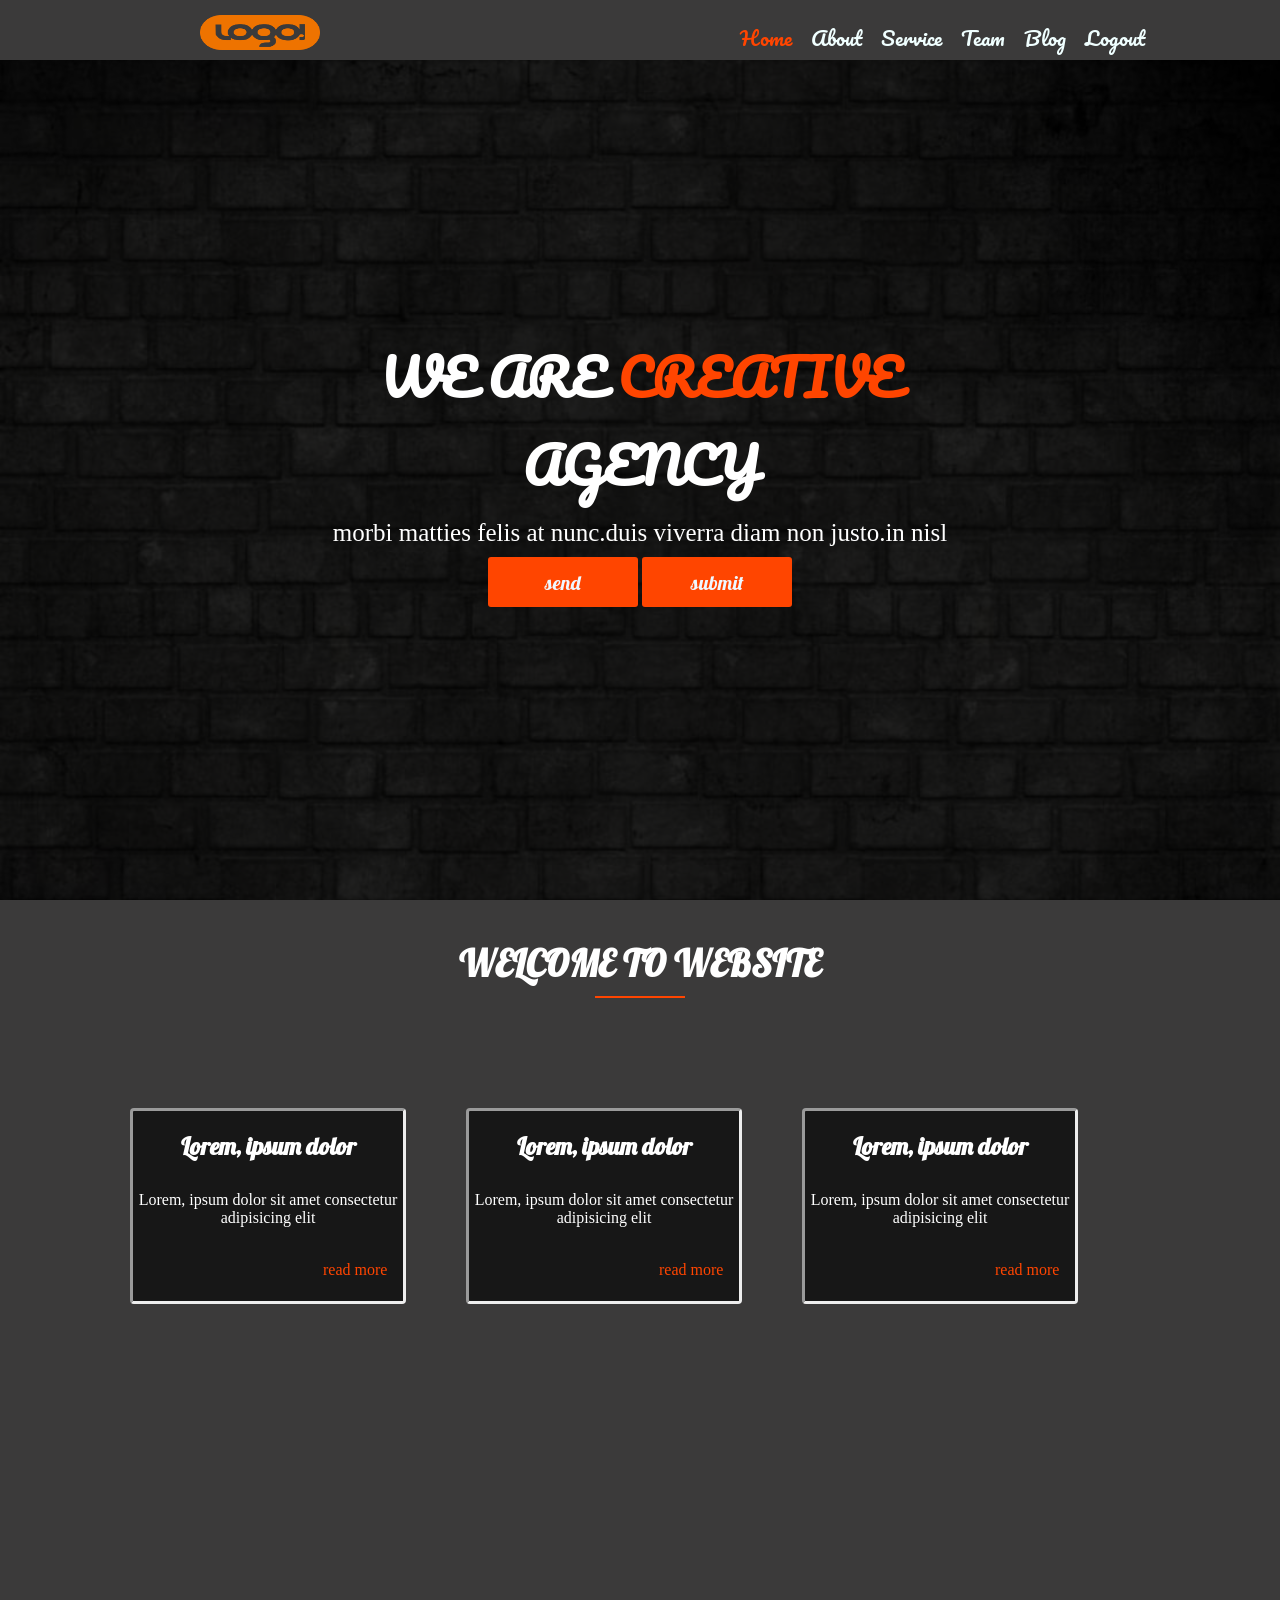
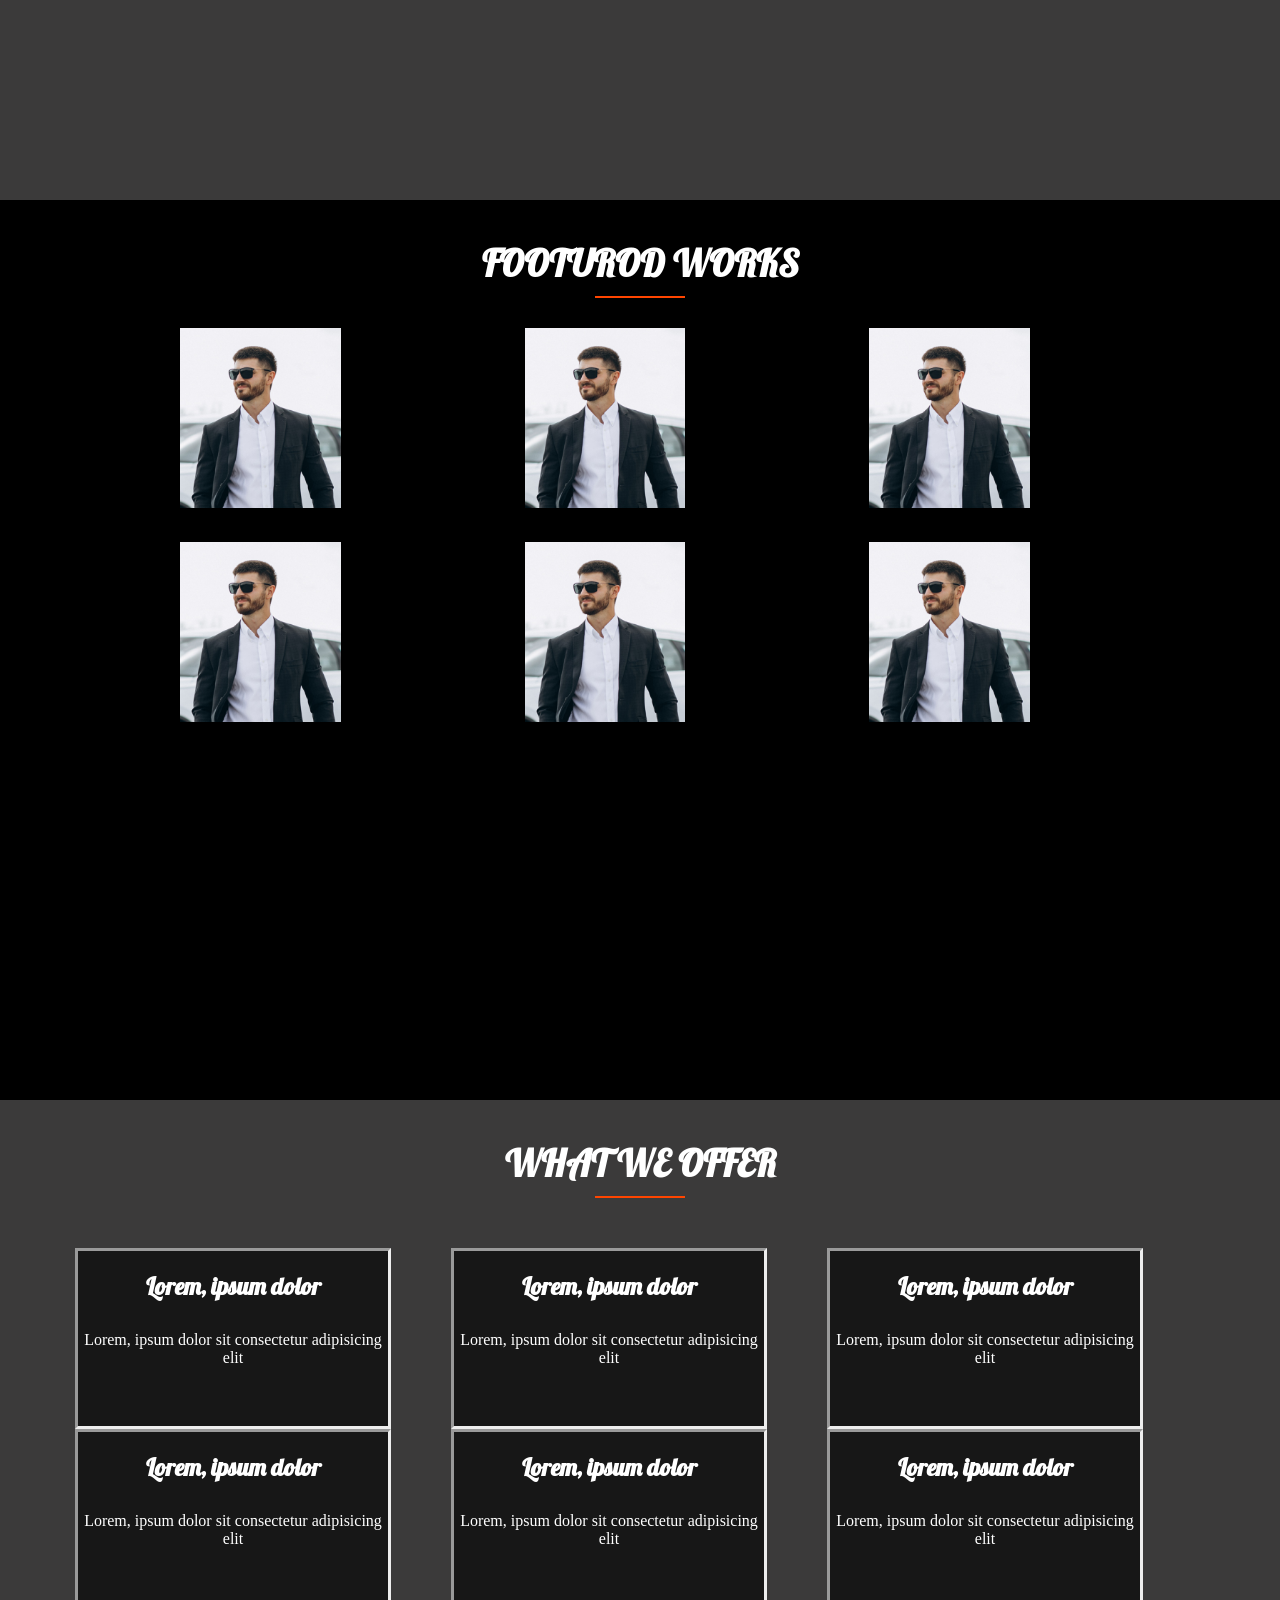
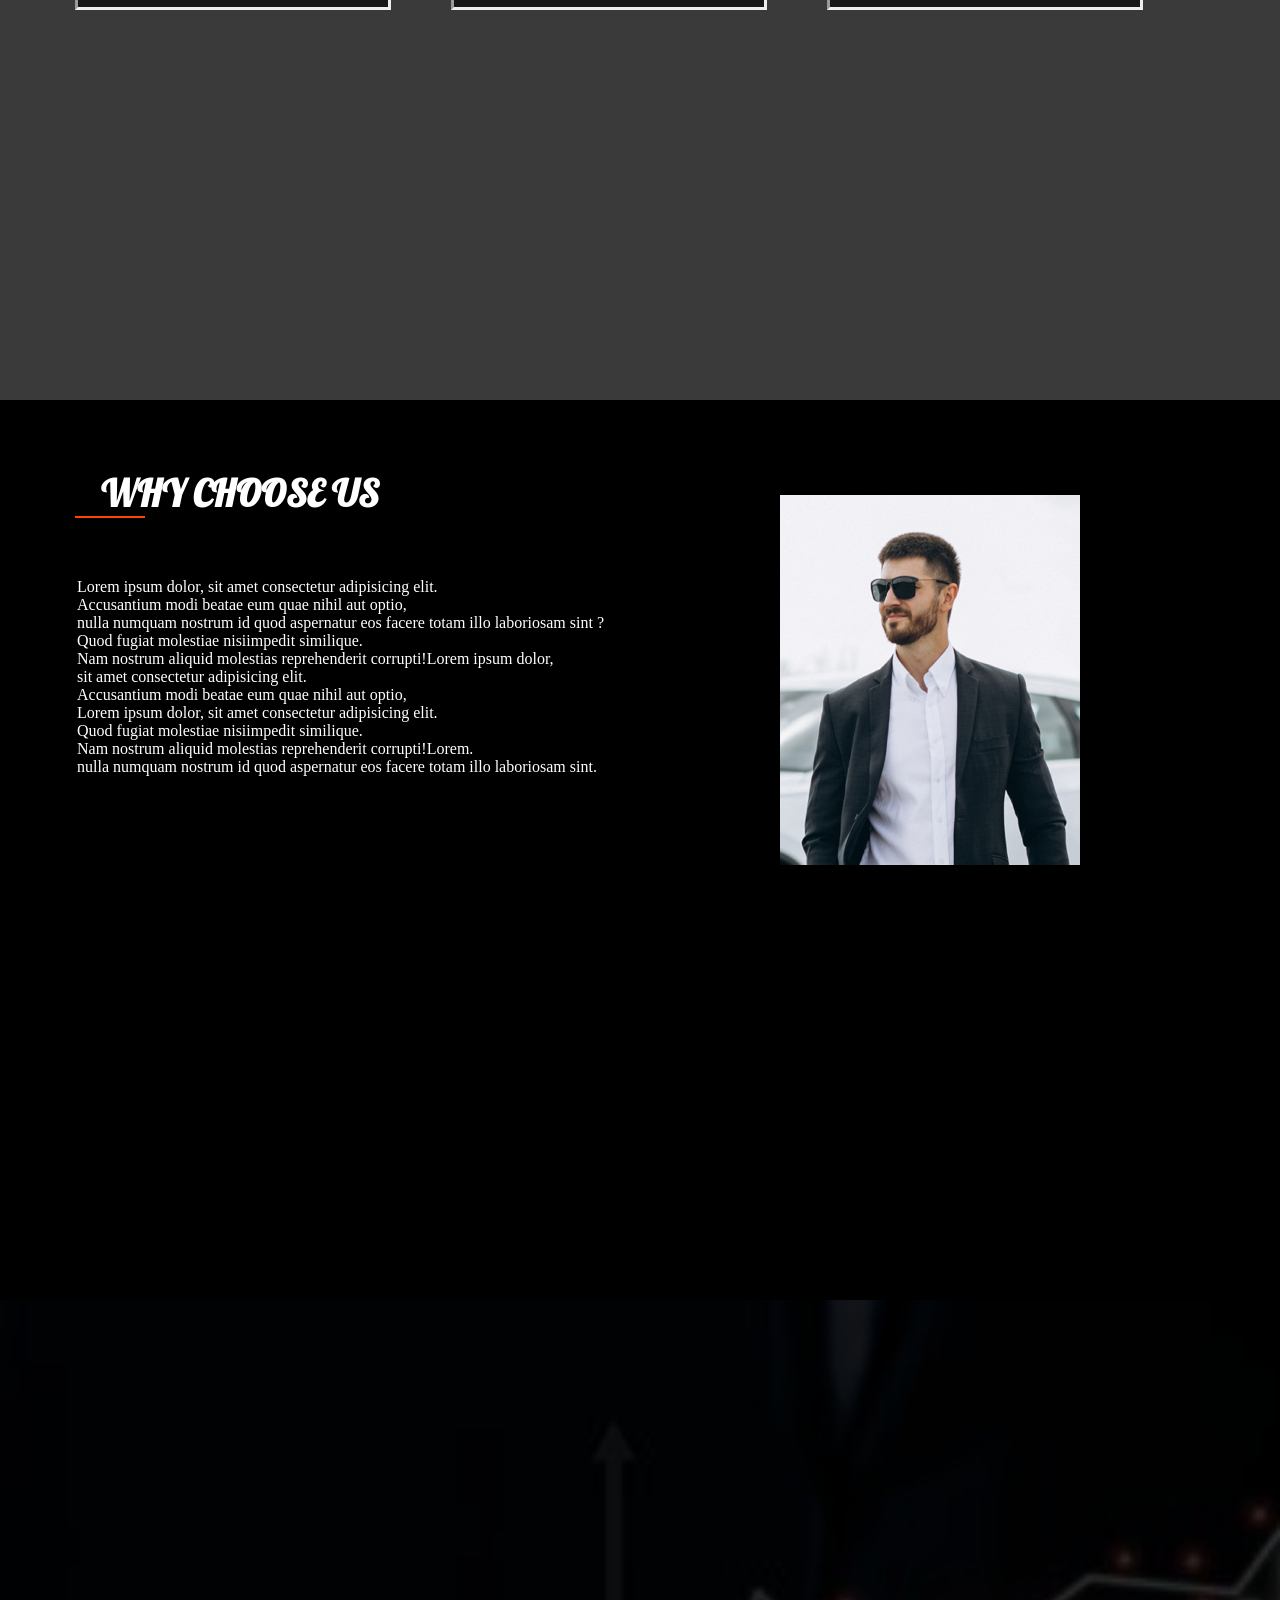
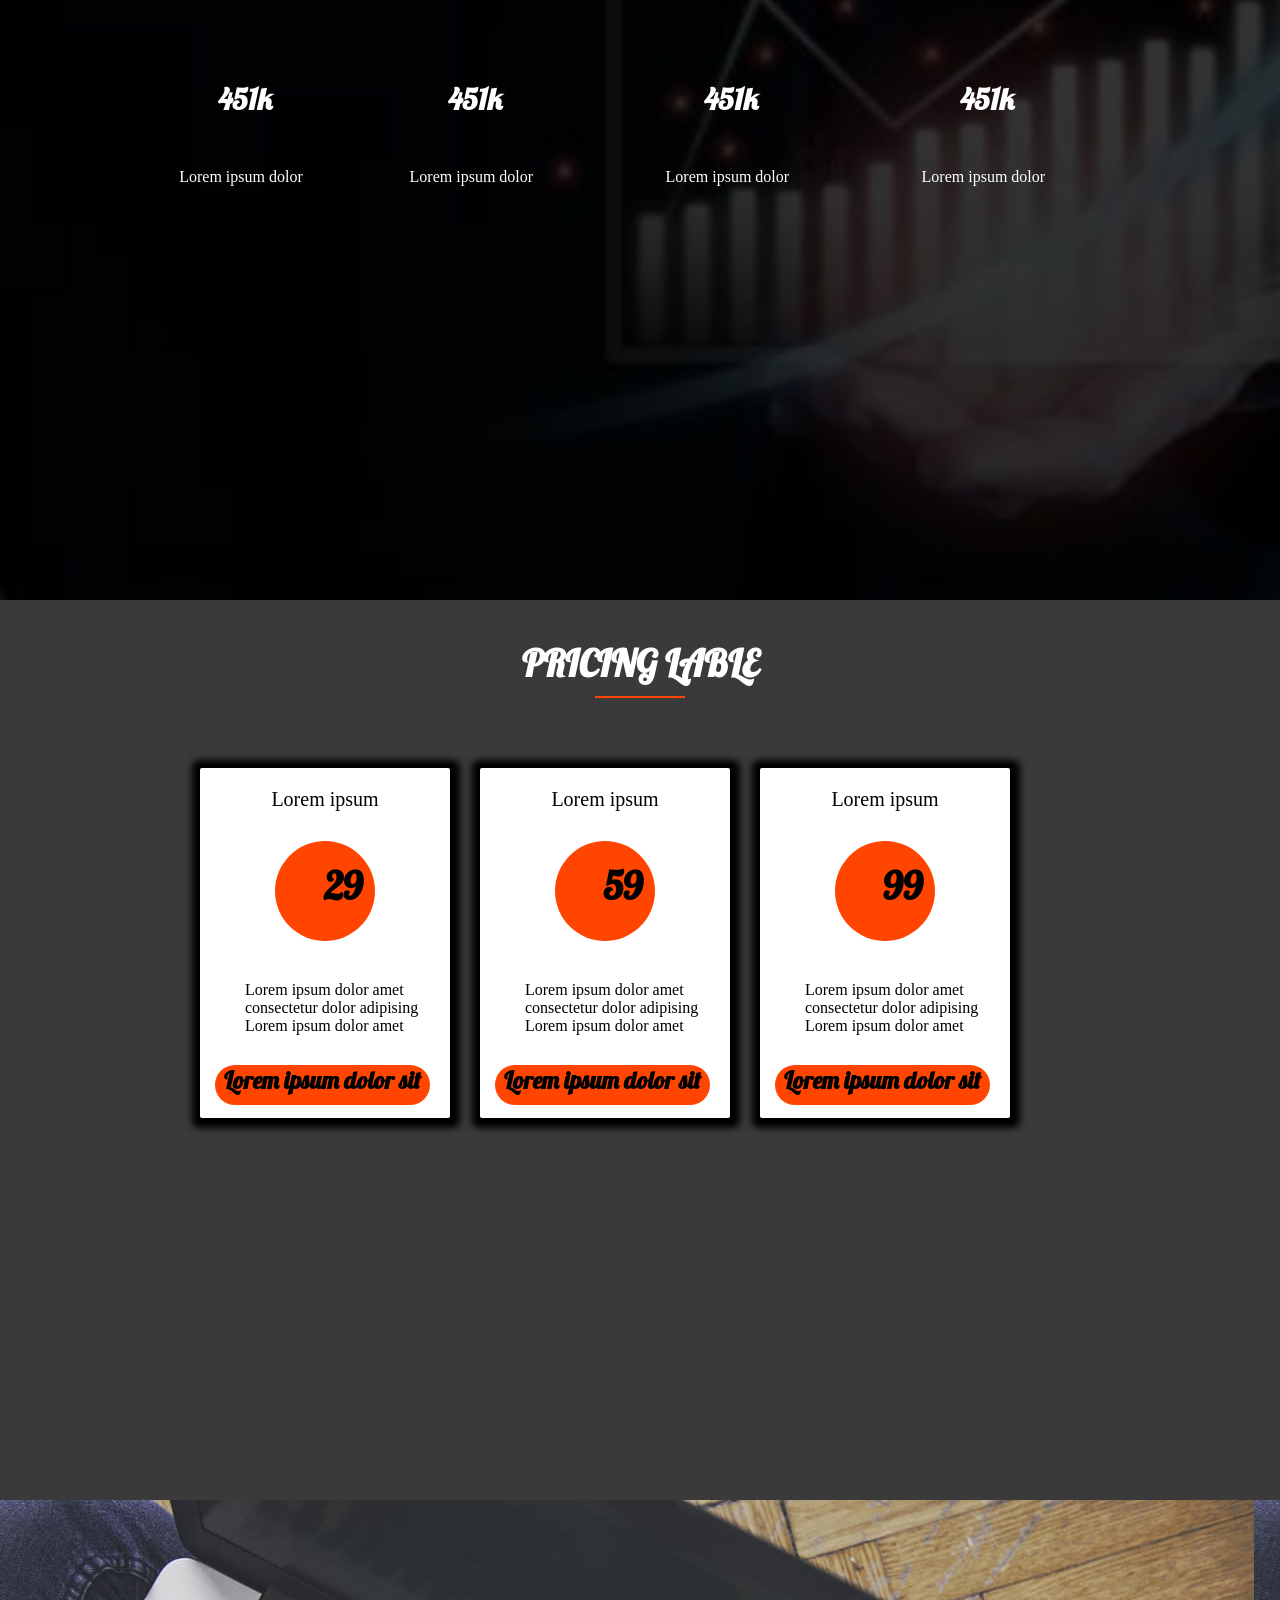
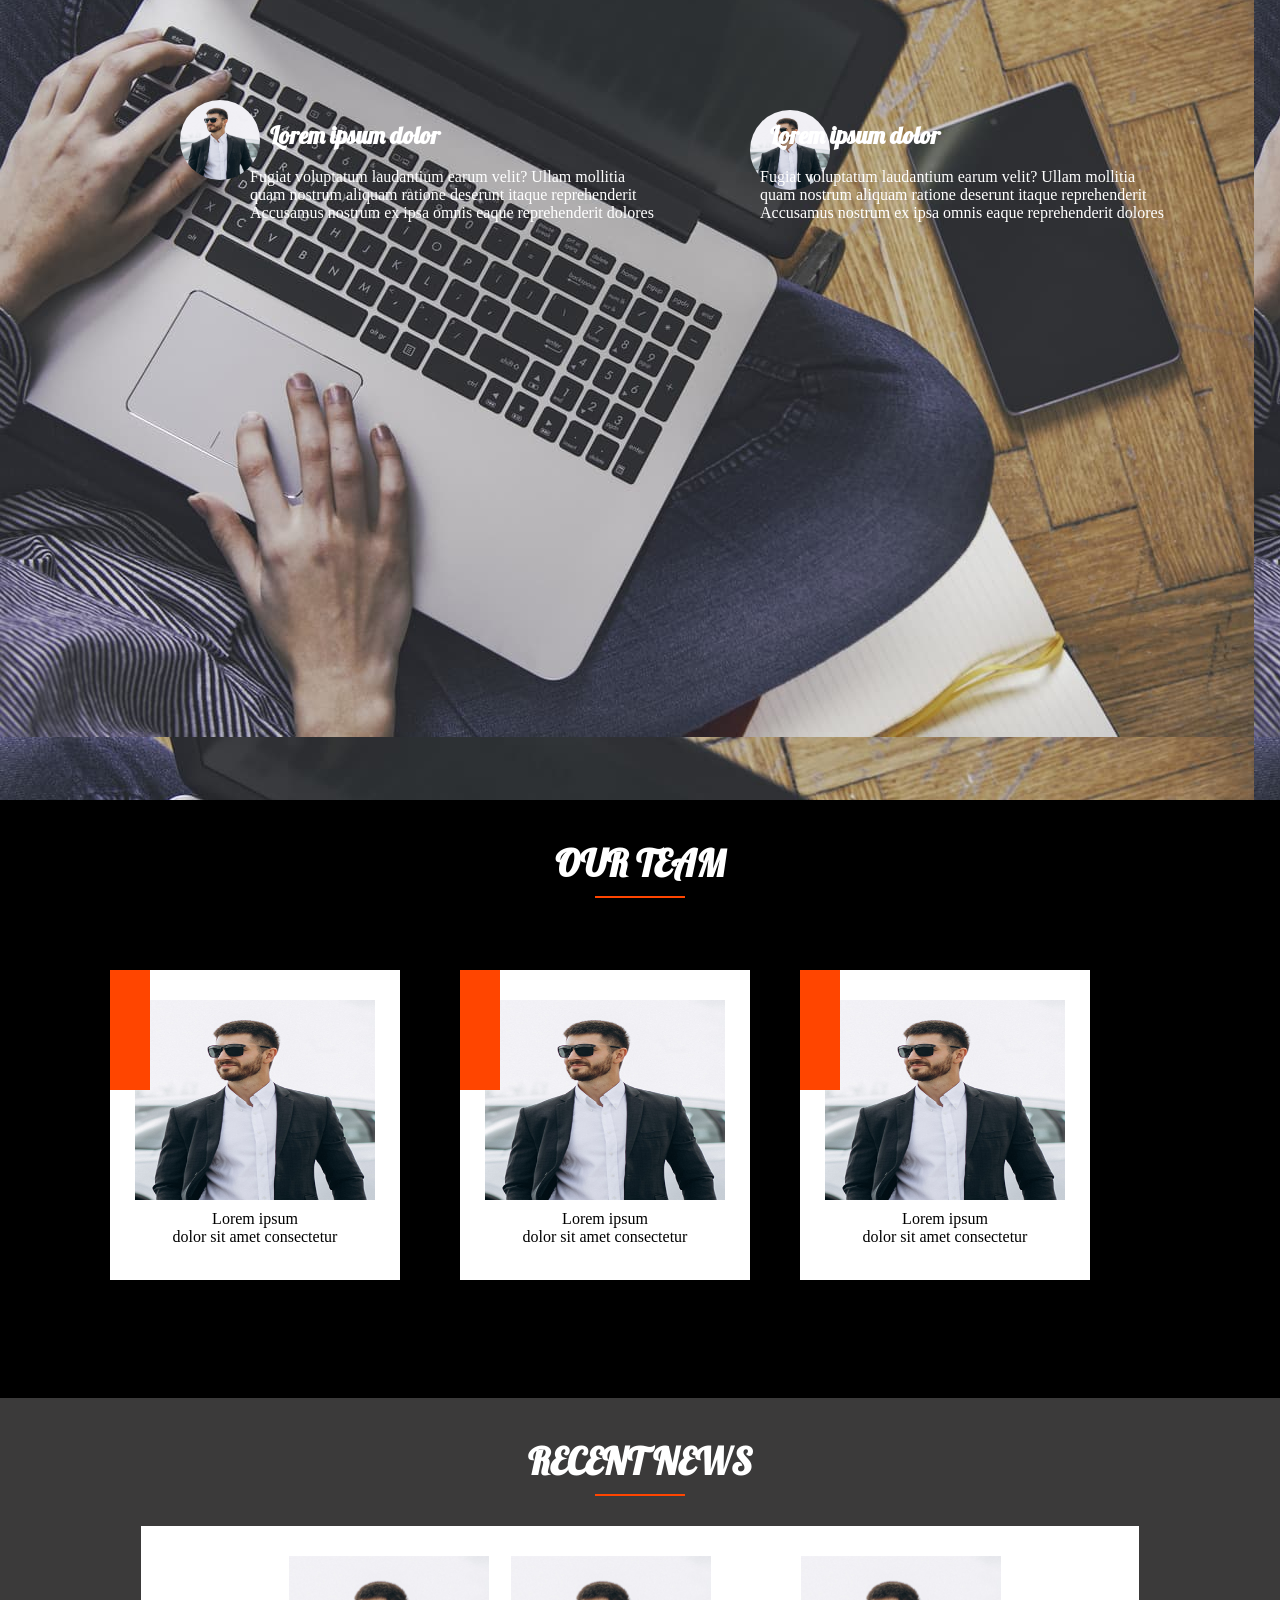
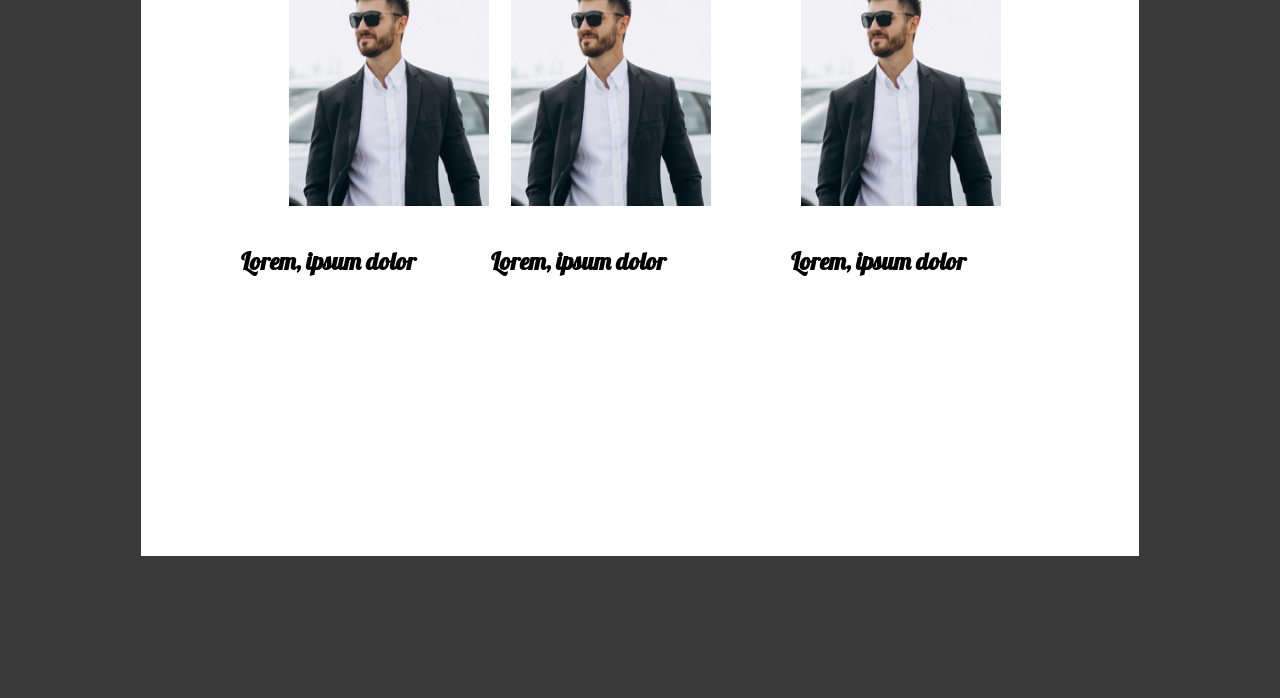
==== index.html @ dd28df86 "first commit" ====
<html>
    <head>
        <link rel="stylesheet" href="project.css">
        <link rel="stylesheet" href="c:\Users\AMYZ\Desktop\css\all.min.css">
    </head>
    <body>
       <div class="father">
            <div class="header"> 
            <img class="logo"  src="./logo.png">
            
            <ul>
                <style>
                    @import url('https://fonts.googleapis.com/css2?family=Lobster&family=Pacifico&display=swap');
                  </style>
                <li class="item"><span><a class="item1">Home</a></span></li>
                <li class="item"><a>About</a></li>
                <li class="item"><a>Service</a></li>
                <li class="item"><a>Team</a></li>
                <li class="item"><a>Blog</a></li>
                 <li class="item"><a>Logout</a></li> 
        
            </ul>
            </div>
        </div>
        <div class="background">
        <div class="overlay">
            <div class="content">
                <h1><style>
                    @import url('https://fonts.googleapis.com/css2?family=Lobster&family=Pacifico&display=swap');
                  </style> WE ARE <span class="three">CREATIVE</span> AGENCY 
                  </h2>
                <p>morbi matties felis at nunc.duis viverra diam non justo.in nisl</p>
                <button class="button "><style>
                    @import url('https://fonts.googleapis.com/css2?family=Lobster&display=swap');
                  </style>send</button>
                <button class="button">submit</button>
            </div>
        </div>
    </div>

</div>

<div class="parnt">
    <p class="i1"><i class="fa-solid fa-door-open"></i></p>
    <h1>WELCOME TO WEBSITE<style>
        @import url('https://fonts.googleapis.com/css2?family=Lobster&display=swap');
      </style></h1>
      <div class="aa"></div>
    <div class="a">
        <p class="i2"><i class="fa-solid fa-gears"></i></p>
        <h2>Lorem, ipsum dolor<style>
            @import url('https://fonts.googleapis.com/css2?family=Lobster&display=swap');
          </style></h2>
          <p class="ds">Lorem, ipsum dolor sit amet consectetur adipisicing elit</p>
          <span class="rm">read more</span>
          <div class="ol"></div>
    </div>
     <div class="b">
        <p class="i2"><i class="fa-solid fa-gears"></i></p>
        <h2>Lorem, ipsum dolor<style>
            @import url('https://fonts.googleapis.com/css2?family=Lobster&display=swap');
          </style></h2>
          <p class="ds">Lorem, ipsum dolor sit amet consectetur adipisicing elit</p>
          <span class="rm">read more</span>
          <div class="ol"></div>
     </div>   
    <div class="c">
        <p class="i2"><i class="fa-solid fa-gears"></i></p>
        <h2>Lorem, ipsum dolor<style>
            @import url('https://fonts.googleapis.com/css2?family=Lobster&display=swap');
          </style></h2>
          <p class="ds">Lorem, ipsum dolor sit amet consectetur adipisicing elit</p>
         <span class="rm">read more</span>
         <div class="ol"></div>
    </div>
</div>
<div class="imgs">
    <h1>FOOTUROD WORKS<style>
        @import url('https://fonts.googleapis.com/css2?family=Lobster&display=swap');
      </style></h1>
    <div class="aa"></div>
    <p class="i3"><i class="fa-solid fa-briefcase"></i></p>
      <img src="./2.jpg" alt="">
      <img src="./2.jpg" alt="">
      <img src="./2.jpg" alt="">
      <br>
      <img src="./2.jpg" alt="">
      <img src="./2.jpg" alt="">
      <img src="./2.jpg" alt="">
</div>

<div class="offer">
    <h1>WHAT WE OFFER<style>
        @import url('https://fonts.googleapis.com/css2?family=Lobster&display=swap');
      </style></h1>
      <div class="aa">

      </div>
      <div class="a1">
        <p class="i2"><i class="fa-solid fa-share"></i></p>
        <h2>Lorem, ipsum dolor<style>
            @import url('https://fonts.googleapis.com/css2?family=Lobster&display=swap');
          </style></h2>
          <p class="ds">Lorem, ipsum dolor sit consectetur adipisicing elit</p>

          
      </div>
      <div class="b1">
        <p class="i2"><i class="fa-solid fa-wand-magic-sparkles"></i></p>
        <h2>Lorem, ipsum dolor<style>
            @import url('https://fonts.googleapis.com/css2?family=Lobster&display=swap');
          </style></h2>
          <p class="ds">Lorem, ipsum dolor sit consectetur adipisicing elit</p>
      </div>
      <div class="c1">
        <p class="i2"><i class="fa-solid fa-bolt"></i></p>
        <h2>Lorem, ipsum dolor<style>
            @import url('https://fonts.googleapis.com/css2?family=Lobster&display=swap');
          </style></h2>
          <p class="ds">Lorem, ipsum dolor sit consectetur adipisicing elit</p>
      </div>
      
      <div class="d1">
        <p class="i2"><i class="fa-solid fa-globe"></i></p>
        <h2>Lorem, ipsum dolor<style>
            @import url('https://fonts.googleapis.com/css2?family=Lobster&display=swap');
          </style></h2>
          <p class="ds">Lorem, ipsum dolor sit consectetur adipisicing elit</p>
      </div>
      <div class="e1">
        <p class="i2"><i class="fa-solid fa-chart-simple"></i></p>
        <h2>Lorem, ipsum dolor<style>
            @import url('https://fonts.googleapis.com/css2?family=Lobster&display=swap');
          </style></h2>
          <p class="ds">Lorem, ipsum dolor sit consectetur adipisicing elit</p>
      </div>
      <div class="f1">
        <p class="i2"><i class="fa-solid fa-database"></i></p>
        <h2>Lorem, ipsum dolor<style>
            @import url('https://fonts.googleapis.com/css2?family=Lobster&display=swap');
          </style></h2>
          <p class="ds">Lorem, ipsum dolor sit consectetur adipisicing elit</p>
      </div>
</div>
                 
       <div class="why-we">
        <p class="i5"><i class="fa-solid fa-circle-question"></i></p>
    <h1 class="h-1">WHY CHOOSE US<style>
        @import url('https://fonts.googleapis.com/css2?family=Lobster&display=swap');
      </style></h1>
      <div class="bb"></div>
     <div class="div-image"> 
        <img src="./2.jpg" class="why-we-image">
        <div class="img-overlay"></div>
    </div>
      <p class="i6"><i class="fa-solid fa-ellipsis"></i></p>
      <p class="text">Lorem ipsum dolor, sit amet consectetur adipisicing elit.<br> Accusantium modi beatae eum quae nihil aut optio,<br> nulla numquam nostrum id quod aspernatur eos facere totam illo laboriosam sint ?<br> Quod fugiat molestiae nisiimpedit similique.<br> Nam nostrum aliquid molestias reprehenderit corrupti!Lorem ipsum dolor,<br> sit amet consectetur adipisicing elit.<br> Accusantium modi beatae eum quae nihil aut optio,<br>Lorem ipsum dolor, sit amet consectetur adipisicing elit.<br>Quod fugiat molestiae nisiimpedit similique.<br>Nam nostrum aliquid molestias reprehenderit corrupti!Lorem.<br>nulla numquam nostrum id quod aspernatur eos facere totam illo laboriosam sint.</p>

      </div>           
      <div class="sells">
       <div class="sells-overlay"></div>
       <p class="i7"><i class="fa-solid fa-location-dot"></i></p>
       <h2 class="location">451k<style>
        @import url('https://fonts.googleapis.com/css2?family=Lobster&display=swap');
       </style></h2>
       <span class="l">Lorem ipsum dolor</span>
      <p class="i8"><i class="fa-solid fa-star"></i></p>
      <h2 class="star">451k<style>
        @import url('https://fonts.googleapis.com/css2?family=Lobster&display=swap');
       </style></h2>
       <span class="s">Lorem ipsum dolor</span>
      <p class="i9"><i class="fa-solid fa-layer-group"></i></p>
      <h2 class="files">451k<style>
        @import url('https://fonts.googleapis.com/css2?family=Lobster&display=swap');
       </style></h2>
       <span class="f">Lorem ipsum dolor</span>
      <p class="i10"><i class="fa-solid fa-trophy"></i></p>
      <h2 class="win">451k<style>
        @import url('https://fonts.googleapis.com/css2?family=Lobster&display=swap');
       </style></h2>
       <span class="w">Lorem ipsum dolor</span>

      </div>
<div class="price">
    <h1>PRICING LABLE<style>
        @import url('https://fonts.googleapis.com/css2?family=Lobster&display=swap');
      </style></h1>
    <div class="aa"></div>
    <div class="SS">
        <p class="on">Lorem ipsum</p>
        <div class="circle">
            <h2 class="numb">29</h2>
             <p class="i11"><i class="fa-solid fa-s"></i></p>
        </div>
        <p class="oon">Lorem ipsum dolor amet<br> consectetur dolor adipising<br>Lorem ipsum dolor amet </p>
       <div class="r">
        <h2 class="ooon">Lorem ipsum dolor sit</h2>
       </div>
    </div>
    <div class="SSS">
        <p class="on">Lorem ipsum</p>
        <div class="circle">
            <h2 class="numb">59</h2>
             <p class="i11"><i class="fa-solid fa-s"></i></p>
        </div>
        <p class="oon">Lorem ipsum dolor amet<br> consectetur dolor adipising<br>Lorem ipsum dolor amet </p>
       <div class="r">
        <h2 class="ooon">Lorem ipsum dolor sit</h2>
       </div>
    </div>
    <div class="SSSS">
        <p class="on">Lorem ipsum</p>
        <div class="circle">
            <h2 class="numb">99</h2>
             <p class="i11"><i class="fa-solid fa-s"></i></p>
        </div>
        <p class="oon">Lorem ipsum dolor amet<br> consectetur dolor adipising<br>Lorem ipsum dolor amet </p>
       <div class="r">
        <h2 class="ooon">Lorem ipsum dolor sit</h2>
       </div>
    </div>


</div>
<div class="sell">
    
    <img src="./2.jpg"class="q">
    <img src="./2.jpg"class="qq">
    <h2 class="qqq">Lorem ipsum dolor </h2>
    <h2 class="qqqq">Lorem ipsum dolor </h2>
    <p class="oo"><br> Fugiat voluptatum laudantium earum velit? Ullam mollitia<br>quam nostrum aliquam ratione deserunt itaque reprehenderit  <br> Accusamus nostrum ex ipsa omnis eaque reprehenderit dolores   </p>
    <p class="ooo"><br> Fugiat voluptatum laudantium earum velit? Ullam mollitia<br>quam nostrum aliquam ratione deserunt itaque reprehenderit  <br> Accusamus nostrum ex ipsa omnis eaque reprehenderit dolores   </p>
</div>
<div class="back">
  <h1>OUR TEAM<style>
    @import url('https://fonts.googleapis.com/css2?family=Lobster&display=swap');
  </style></h1>
  <div class="aa"></div>
    <p class="i12"><i class="fa-solid fa-people-group"></i></p> 
    
    <div class="z">
     <img src="./2.jpg" class="zx">
     <p class="zxx">Lorem ipsum<br> dolor sit amet consectetur</p>
     <div class="team-overlay">
      <a class=""><i class="fa-brands fa-facebook"></i></a>
      <a href=""><i class="fa-brands fa-twitter"></i></a>
      <a href=""><i class="fa-brands fa-linkedin"></i></a>
  </div>
    </div>
    <div class="zz">
      <img src="./2.jpg" class="zx">
      <p class="zxx">Lorem ipsum<br> dolor sit amet consectetur</p>
      <div class="team-overlay">
        <a class=""><i class="fa-brands fa-facebook"></i></a>
        <a href=""><i class="fa-brands fa-twitter"></i></a>
        <a href=""><i class="fa-brands fa-linkedin"></i></a>
    </div>
    </div>
    <div class="zzz">
      <img src="./2.jpg" class="zx">
      <p class="zxx">Lorem ipsum<br> dolor sit amet consectetur</p>
      <div class="team-overlay">
        <a class=""><i class="fa-brands fa-facebook"></i></a>
        <a href=""><i class="fa-brands fa-twitter"></i></a>
        <a href=""><i class="fa-brands fa-linkedin"></i></a>
       </div>
</div>
<div class="bac">
  <h1>RECENT NEWS<style>
    @import url('https://fonts.googleapis.com/css2?family=Lobster&display=swap');
  </style></h1>
  <div class="aa"></div>
  <div class="cc">
      <img src="./2.jpg" class="ccc">
      <img src="./2.jpg" class="ccca">
      <img src="./2.jpg" class="cccaa">
      <h2 class="pp">Lorem, ipsum dolor<style>
        @import url('https://fonts.googleapis.com/css2?family=Lobster&display=swap');
      </style></h2>
       <h2 class="ppp">Lorem, ipsum dolor<style>
        @import url('https://fonts.googleapis.com/css2?family=Lobster&display=swap');
      </style></h2>
       <h2 class="pppp">Lorem, ipsum dolor<style>
        @import url('https://fonts.googleapis.com/css2?family=Lobster&display=swap');
      </style></h2>


  <p class="i13"><i class="fa-brands fa-square-twitter"></i></p> 
  <p class="i14"><i class="fa-brands fa-google-play"></i></p> 
  <p class="i15"><i class="fa-solid fa-shield"></i></p> 
  <p class="i16"><i class="fa-solid fa-phone-volume"></i></p> 
  <p class="i17"><i class="fa-brands fa-whatsapp"></i></p> 
  <p class="i18"><i class="fa-solid fa-pencil"></i></p>
</div>
  </div>

    </body>
</html>
---- project.css ----
*
{
    margin: 0;
    padding: 0;
}
body
{
    height:5500px;
    
 }
.header
{
    width: 100%;
    height: 60px;
    position: fixed;
    top: 0;
    left: 0;
    z-index: 1000; 
    background-color:rgb(59, 58, 58)
    
}

.logo
{
    float: left;
    width: 120px;
    height: 35px;
    margin-top: 15px;
    margin-left: 200px;
}

ul
{
    font-family: 'Lobster', cursive;
font-family: 'Pacifico', cursive;
    list-style: none;
    float: right;
    margin-right: 120px;
    margin-top: 20px;

}

.father .item
{
    display: inline-block;
    margin-right: 15;
    color:azure;
    font-size: 20px;
    
}

.father .item1
{
    color: orangered;
}


.background
{
    width: 100%;
    height: 100vh;
    background-image: url(./1.jpg);
    background-repeat: no-repeat;
    background-size: cover;
    position: relative;
}
.overlay 
{
    width: 100%;
    height: 100%;
    position: absolute;
    top: 0;
    left: 0;
    background-color: rgba(0, 0, 0, 0.7);
}

    
.content 
{
    position: absolute;
    width: 50%;
    top: 50%;
    left: 50%;
    transform: translate(-50%,-50%);
    text-align: center;
}
.content h1
{
    font-family: 'Lobster', cursive;
font-family: 'Pacifico', cursive;
    color: white;
    font-size: 50px;
    margin-bottom: 10px;
}
.content .three
{
    color:orangered;
}
.content p
{
    color: white;
    font-size: 25px;
    margin-bottom: 10px;
}
.button
{
font-family: 'Lobster', cursive;
width: 150px;
height: 50px;
background-color: orangered;
color: aliceblue;
border: none;
border-radius: 3px;
font-size: 20px;
}



.parnt
{
    width: 100%;
    height: 100vh;
    background-color: rgb(59, 58, 58);
    position: relative;
}
.i1
{
    color: orangered;
    font-size: 30pX;
    position: absolute;
    top: 50px;
    left: 380px;

}
h1
{
    font-family: 'Lobster', cursive;
    color: white;
    text-align: center;
    font-size: 37px;
    padding-top: 40px;
   
}
.aa
{
    width: 90px;
    height: 2px;
    background-color: orangered;
    margin: auto;
    margin-top: 10px;
}

.i2
{
    color: orangered;
    font-size: 25px;
    position: absolute;
    top: 25px;
    left:15px;
}
h2
{
color: white;
text-align: center;
margin-top: 20px;
font-family: 'Lobster', cursive;
}
.a
{
    width: 270px;
    height: 190px;
    background-color: rgb(23, 23, 23);
    float: left;
    margin-top: 110px;
    border-radius: 4px;
    margin-left: 130px;
   border-style: inset;
    position: relative;
}
.ol
{
    position: absolute;
  top: 0;
   left: 0;
    width: 100%;
    height: 100%;
    background-color: rgba(0, 0, 0, 0.7);
    opacity: 0;
    visibility: hidden;
    transition: 3s;

}


.a::after
{
    position: absolute;
    content: "";
   bottom: 0;
    left: 0;
    background-color: orangered;
    opacity: 0;
    width: 100%;
    height: 0;
    transition: 3s;
}

.a:hover::after 
{
    height: 100%;
    opacity: 0.7;
}


/* before */


.a::before
{
    position: absolute;
    content: "";
   top: 0;
   right: 0;
    background-color: white;
    opacity: 0;
    width: 100%;
    height: 0;
    transition: 3s;
}

.a:hover::before 
{
    height: 100%;
    opacity: 0.7;
}
.b::after
{
    position: absolute;
    content: "";
   bottom: 0;
    left: 0;
    background-color: orangered;
    opacity: 0;
    width: 100%;
    height: 0;
    transition: 3s;
}

.b:hover::after 
{
    height: 100%;
    opacity: 0.7;
}


/* before */


.b::before
{
    position: absolute;
    content: "";
   top: 0;
   right: 0;
    background-color: white;
    opacity: 0;
    width: 100%;
    height: 0;
    transition: 3s;
}

.b:hover::before 
{
    height: 100%;
    opacity: 0.7;
}
.c::after
{
    position: absolute;
    content: "";
   bottom: 0;
    left: 0;
    background-color: orangered;
    opacity: 0;
    width: 100%;
    height: 0;
    transition: 3s;
}

.c:hover::after 
{
    height: 100%;
    opacity: 0.7;
}


/* before */


.c::before
{
    position: absolute;
    content: "";
   top: 0;
   right: 0;
    background-color: white;
    opacity: 0;
    width: 100%;
    height: 0;
    transition: 3s;
}

.c:hover::before 
{
    height: 100%;
    opacity: 0.7;
}
.b
{
    width: 270px;
    height: 190px;
    background-color: rgb(23, 23, 23);
    float: left;
    margin: 110px 60px;
    border-radius: 4px;
    position: relative;
    border-style: inset;
}
.c
{
    width: 270px;
    height: 190px;
    background-color: rgb(23, 23, 23);
    float: left;
    margin-top: 110px;
    border-radius: 4px;
    position: relative;
    border-style: inset;
}
.imgs
{
    width: 100%;
    height: 100vh;
    background-color: black;
    position: relative;

}
.h
{
    padding-top: 80px;
}
img
{
    height: 180px;
   margin-top: 30px;
   margin-left: 180px;
}
.i3
{
    color: orangered;
    font-size: 30pX;
    position: absolute;
    top:50px;
    left: 400px;
}
.ds
{
    color: white;
    text-align: center;
    padding-top: 30px;
}
.rm
{
    color: orangered;
   position: absolute; 
   left: 190px; 
    top: 150px;

} 
.offer
{
    width: 100%;
    height: 100vh;
    background-color: rgb(59, 58, 58);
    
   
}

.i4
{
    color: orangered;
    font-size: 25px;
    position: absolute;
    top: 25px;
    left: 10px;
}
.a1
{
    width: 310px;
    height: 175px;
    background-color:rgb(23, 23, 23);
    float: left;
    margin-top: 50px;
    margin-left:75px ;
    border-style: inset;
    position: relative;
   
   
}


.b1
{

    width: 310px;
    height: 175px;
    background-color: rgb(23, 23, 23);
    float: left;
   margin: 50px 60px 0px 60px;
   border-style: inset;
    position: relative;
}
.c1
{
    width: 310px;
    height: 175px;
    background-color: rgb(23, 23, 23);
    float: left;
    margin-top: 50px;
    border-style: inset;
    position: relative;
}
.d1
{
    width: 310px;
    height: 175px;
    background-color: rgb(23, 23, 23);
    float: left;
    margin-left: 75px;
    border-style: inset;
    position: relative;
    
}
.e1
{
    width: 310px;
    height: 175px;
    background-color: rgb(23, 23, 23);
    float: left;
   margin: 0px 60px;
   border-style: inset;
    position: relative;
}
.f1
{
    width: 310px;
    height: 175px;
    background-color: rgb(23, 23, 23);
    float: left;
    border-style: inset;
    position: relative;
    
}
.why-we
{
    width: 100%;
    height: 100vh;
    background-color: black;
    position: relative;
}
.h-1
{
    padding-right: 800px;
    padding-top: 70px;
}
.i5
{
    color: orangered;
    font-size: 30px;
    position: absolute; 
    top: 80px;
    left: 360px;

}
.bb
{
    width:70px;
    height: 2px;
    background-color: orangered;
    margin-left: 75px;
}

.why-we-image
{
    width: 300px;
    height: 370;
    position: absolute;
    left: 600px;
    top:65px;
}
.img-overlay
{
    position: absolute;
    bottom: 0;
    left: 0;
    width: 100%;
    height:100%;
    background-color: rgba(0, 0, 0, 0.7);
    opacity: 0;
    visibility: hidden;
    transition: 3s;
}
.div-image:hover .team-overlay
{
    opacity: 0.7;
    visibility: visible;
}


.div-image::after
{
    position: absolute;
    content: "";
    top: 0;
   left: 0;
    background-color: white;
    opacity: 0;
    width: 100%;
    height: 0;
    transition: 3s;
}

.div-image:hover::after 
{
    height: 100%;
    opacity: 0.7;
}


.div-image::before
{
    position: absolute;
    content: "";
    bottom: 0;
    left: 0;
    background-color: rgb(71, 71, 71);
    opacity: 0;
    width: 100%;
    height: 0;
    transition: 3s;
}

.div-image:hover::before 
{
    height: 100%;
    opacity: 0.7;
}
.i6
{
    color: orangered;
    font-size: 35px;
    position: absolute;  
    top: 470px;
    left: 920px;
}
.text
{
    color: white;
    padding-left: 77px;
    padding-top: 60px;
}
.sells
{
    width: 100%;
    height: 100vh;
    background-color: black;
    position: relative;
    background-image: url(./OIP.jpg);
    background-repeat:no-repeat;
    background-size: cover;
    
}
.sells-overlay
{
    width: 100%;
    height: 100%;
    position: absolute;
    top: 0;
    left: 0;
    background-color: rgba(0, 0, 0, 0.8);
}
.i7
{
    color: orangered;
    font-size: 50px;
    position: absolute;  
    top: 31%;
    left: 18%;
}
.i8
{
    color: orangered;
    font-size: 50px;
    position: absolute;  
    top: 31%;
    left: 35%;
}
.i9
{
    color: orangered;
    font-size: 50px;
    position: absolute;  
    top: 32%;
    left: 55%;
}
.i10
{
    color: orangered;
    font-size: 50px;
    position: absolute;  
    top: 32%;
    left: 75%;
}
.location
{
    color: white;
    font-family: 'Lobster', cursive;
    font-size: 30px;
    position: absolute;
    top: 40%;
    left: 17%;
}
.star
{
    color: white;
    font-family: 'Lobster', cursive;
    font-size: 30px;
    position: absolute;
    top: 40%;
    left: 35%;
}
.files
{
    color: white;
    font-family: 'Lobster', cursive;
    font-size: 30px;
    position: absolute;
    top: 40%;
    left: 55%;
}
.win
{
    
    font-family: 'Lobster', cursive;
    color: white;
    position: absolute;
    top: 40%;
    left: 75%;
    font-size: 30px;
}
.l
{
    color: white;
    position: absolute;
    top: 52%;
    left: 14%;

}
.s
{
    color: white;
    position: absolute;
    top: 52%;
    left: 32%;
}
.f
{
    color: white;
    position: absolute;
    top: 52%;
    left: 52%;
}
.w
{
    color: white;
    position: absolute;
    top: 52%;
    left: 72%;
}
.price
{
    width: 100%;
    height: 100vh;
    background-color: rgb(59, 58, 58);
    
}
.SS
{
    width: 250px;
    height: 350;
    background-color: white;
    position: relative;
    float: left;
    margin-left: 200px;
    margin-top: 70px;
    box-shadow: 1px 1px 7px 9px;
    border-radius: 2px;
}
.SSS
{
    width: 250px;
    height: 350;
    background-color: white;
    position: relative;
    float: left;
    margin:70px 30px ;
    box-shadow: 1px 1px 7px 9px;
    border-radius: 2px;
}
.SSSS
{
    width: 250px;
    height: 350;
    background-color: white;
    position: relative;
    float: left;
    margin-top: 70px;
    box-shadow: 1px 1px 7px 9px;
    border-radius: 2px;
    
}
.on
{
    font-size: 20px;
    text-align: center;
    padding-top: 20px;
    color: black;
}
.circle
{
    width: 100px;
    height: 100px;
    background-color: orangered;
    border-radius: 50%;
    margin: auto;
    margin-top: 30px;
   
}
.numb
{
    color: black;
    font-size: 39px;
    padding-left: 35px;
    padding-top: 20px;
}
.i11
{
    color: black;
    position: absolute;
    font-size: 29px;
    left:106px;
   top:127px;
   
    
}
.oon
{
    color: black;
    padding-left: 45px;
    padding-top: 40px;
}
.r
{
    width: 215px;
    height: 40px;
    background-color: orangered;
    border-radius: 20px;
    margin-top: 30px;
    margin-left: 15px;
}
.ooon
{
    color: black;
}
.sell
{
    width: 100%;
    height: 100vh;
    background-color: black;
    position: relative;
    background-image: url(./iStock-638936270-min.jpg);
   
    
}


.q
{
    width: 80px;
    height: 80px;
    border-radius: 50%;
    position: absolute;
    top: 170px;
    
  
   
}
 .qq
 {
    width: 80px;
    height: 80px;
    border-radius: 50%;
    position: absolute;
    top: 180px;
    right: 450px;
}
.qqq
{
    color: white;
    position: absolute;
    top: 200px;
    left: 270px;
}
.qqqq
{
    color: white;
    position: absolute;
    top: 200px;
    left: 770px;
}   
.oo
{
    color: white;
    position: absolute;
    top: 250px;
    left: 250px;
}
.ooo
{
    color: white;
    position: absolute;
    top: 250px;
    left: 760px;
}

.back
{
    width: 100%;
    height: 100vh;
    background-color: black;
    position: relative;
}


.i12
{
    color: orangered;
    font-size: 35px;
    position: absolute;  
    top: 50px;
    left: 450px;
}
.z
{
    width: 290px;
    height:310;
    background-color: white;
   position: absolute;
  left:110px;
   top: 170px;
}
.zz
{
    width: 290px;
    height: 310;
    background-color: white;
    position: absolute;
     top: 170px;
     left: 460px;
}
.zzz
{
    width: 290px;
    height: 310;
    background-color: white;
    top: 170px;
    position: absolute;
    left: 800px;
}
.zx
{
    width: 240px;
    height: 200px;
    margin-left: 25px;
}
.zxx
{
    color: black;
    text-align: center;
    padding-top: 10px;
}
.team-overlay
{
    width: 10px;
    height: 50px;
    background-color: orangered;
    position: absolute; 
    top: 0;
   
}


.z-item:hover .team-overlay
{
    opacity: 0.7;
    visibility: visible;
}

.team-overlay i 
{
    display: block;
    font-size: 18px;
}

.team-overlay a 
{
    display: block;
    width: 40px;
    height: 40px;
    background-color: orangered;
    text-decoration: none;
    margin-left: auto;
}

.team-overlay a i 
{
    line-height: 40px;
}

/* after */

.z::after
{
    position: absolute;
    content: "";
    top: 0;
    left: 0;
    background-color: orangered;
    opacity: 0;
    width: 100%;
    height: 0;
    transition: 3s;
}

.z:hover::after 
{
    height: 100%;
    opacity: 0.7;
}


/* before */


.z::before
{
    position: absolute;
    content: "";
    bottom: 0;
    left: 0;
    background-color: rgb(71, 71, 71);
    opacity: 0;
    width: 100%;
    height: 0;
    transition: 3s;
}

.z:hover::before 
{
    height: 100%;
    opacity: 0.7;
}
.z-item:hover .team-overlay
{
    opacity: 0.7;
    visibility: visible;
}



/* after */

.zzz::after
{
    position: absolute;
    content: "";
    top: 0;
    left: 0;
    background-color: orangered;
    opacity: 0;
    width: 100%;
    height: 0;
    transition: 3s;
}

.zzz:hover::after 
{
    height: 100%;
    opacity: 0.7;
}


/* before */


.zzz::before
{
    position: absolute;
    content: "";
    bottom: 0;
    left: 0;
    background-color: rgb(71, 71, 71);
    opacity: 0;
    width: 100%;
    height: 0;
    transition: 3s;
}

.zzz:hover::before 
{
    height: 100%;
    opacity: 0.7;
}
.zzz::after
{
    position: absolute;
    content: "";
    top: 0;
    left: 0;
    background-color: orangered;
    opacity: 0;
    width: 100%;
    height: 0;
    transition: 3s;
}

.zzz:hover::after 
{
    height: 100%;
    opacity: 0.7;
}


/* before */


.zzz::before
{
    position: absolute;
    content: "";
    bottom: 0;
    left: 0;
    background-color: rgb(71, 71, 71);
    opacity: 0;
    width: 100%;
    height: 0;
    transition: 3s;
}

.zzz:hover::before 
{
    height: 100%;
    opacity: 0.7;
}
.bac
{
    width: 100%;
    height: 100vh;
    background-color:  rgb(59, 58, 58);
    margin-top:500PX;
}
.cc
{
    width: 78%;
    height: 70%;
    background-color: white;
    margin: auto;
    margin-top: 30px;
    position: relative;
}
.ccc
{
       width: 200px;
        height: 250px;
       right: 650px;
       position: absolute;
}
.ccca
{
    
    width: 200px;
    height: 250px;
   top: 0%;
   left: 190px;
   position: absolute;
}
.cccaa
{
    
    width: 200px;
    height: 250px;
    top:0%;
  left:480px;
   position: absolute;
}
.pp
{
    font-family: 'Lobster', cursive;
    color: black;
    position: absolute;
    padding-top: 300px;
    padding-left: 100px;
}
.ppp
{
    font-family: 'Lobster', cursive;
    color: black;
   position: absolute;
    padding-top: 300px;
    padding-left: 650px;
}
.pppp
{
    font-family: 'Lobster', cursive;
    color: black;
   position: absolute;
    padding-top: 300px;
    padding-left: 350px;
}
.tt
{
    width: 100%;
    height: 100vh;
    background-color: black;
    position: relative;
}
.i13
{
color: rgb(71, 171, 237);
position: absolute;
font-size: 30px;
padding-left: 1050px;
padding-top: 441px;
}
.i14
{
color: rgb(133, 174, 183);
position: absolute;
font-size: 30px;
padding-left: 1000px;
padding-top: 440px;
}
.i15
{
color: rgb(63, 80, 232);
position: absolute;
font-size: 30px;
padding-left: 950px;
padding-top: 440px;
}
.i16
{
color: rgb(27, 25, 24);
position: absolute;
font-size: 30px;
padding-left: 900px;
padding-top: 440px;
}
.i17
{
color: rgb(52, 169, 64);
position: absolute;
font-size: 30px;
padding-left: 850px;
padding-top: 440px;
}
.i18
{
color: rgb(25, 24, 23);
position: absolute;
font-size: 30px;
padding-left:800px;
padding-top: 440px;
}
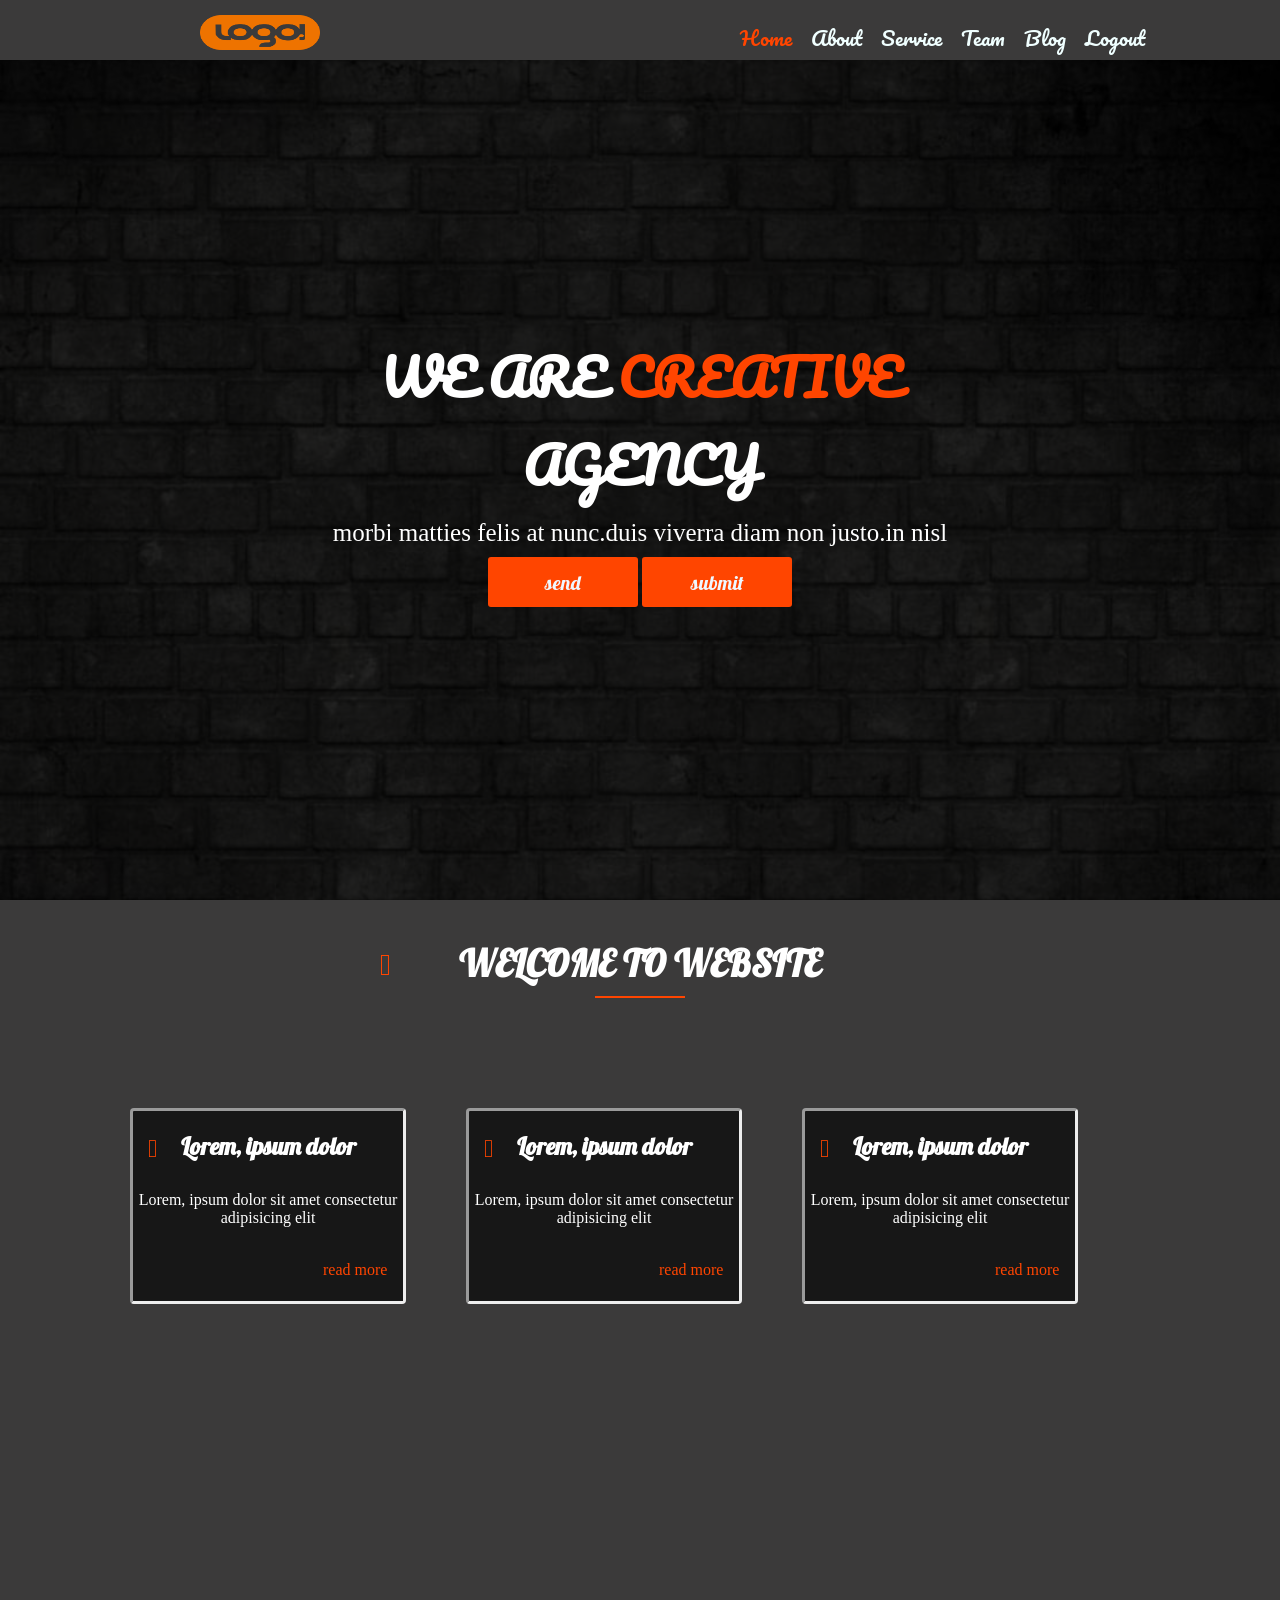
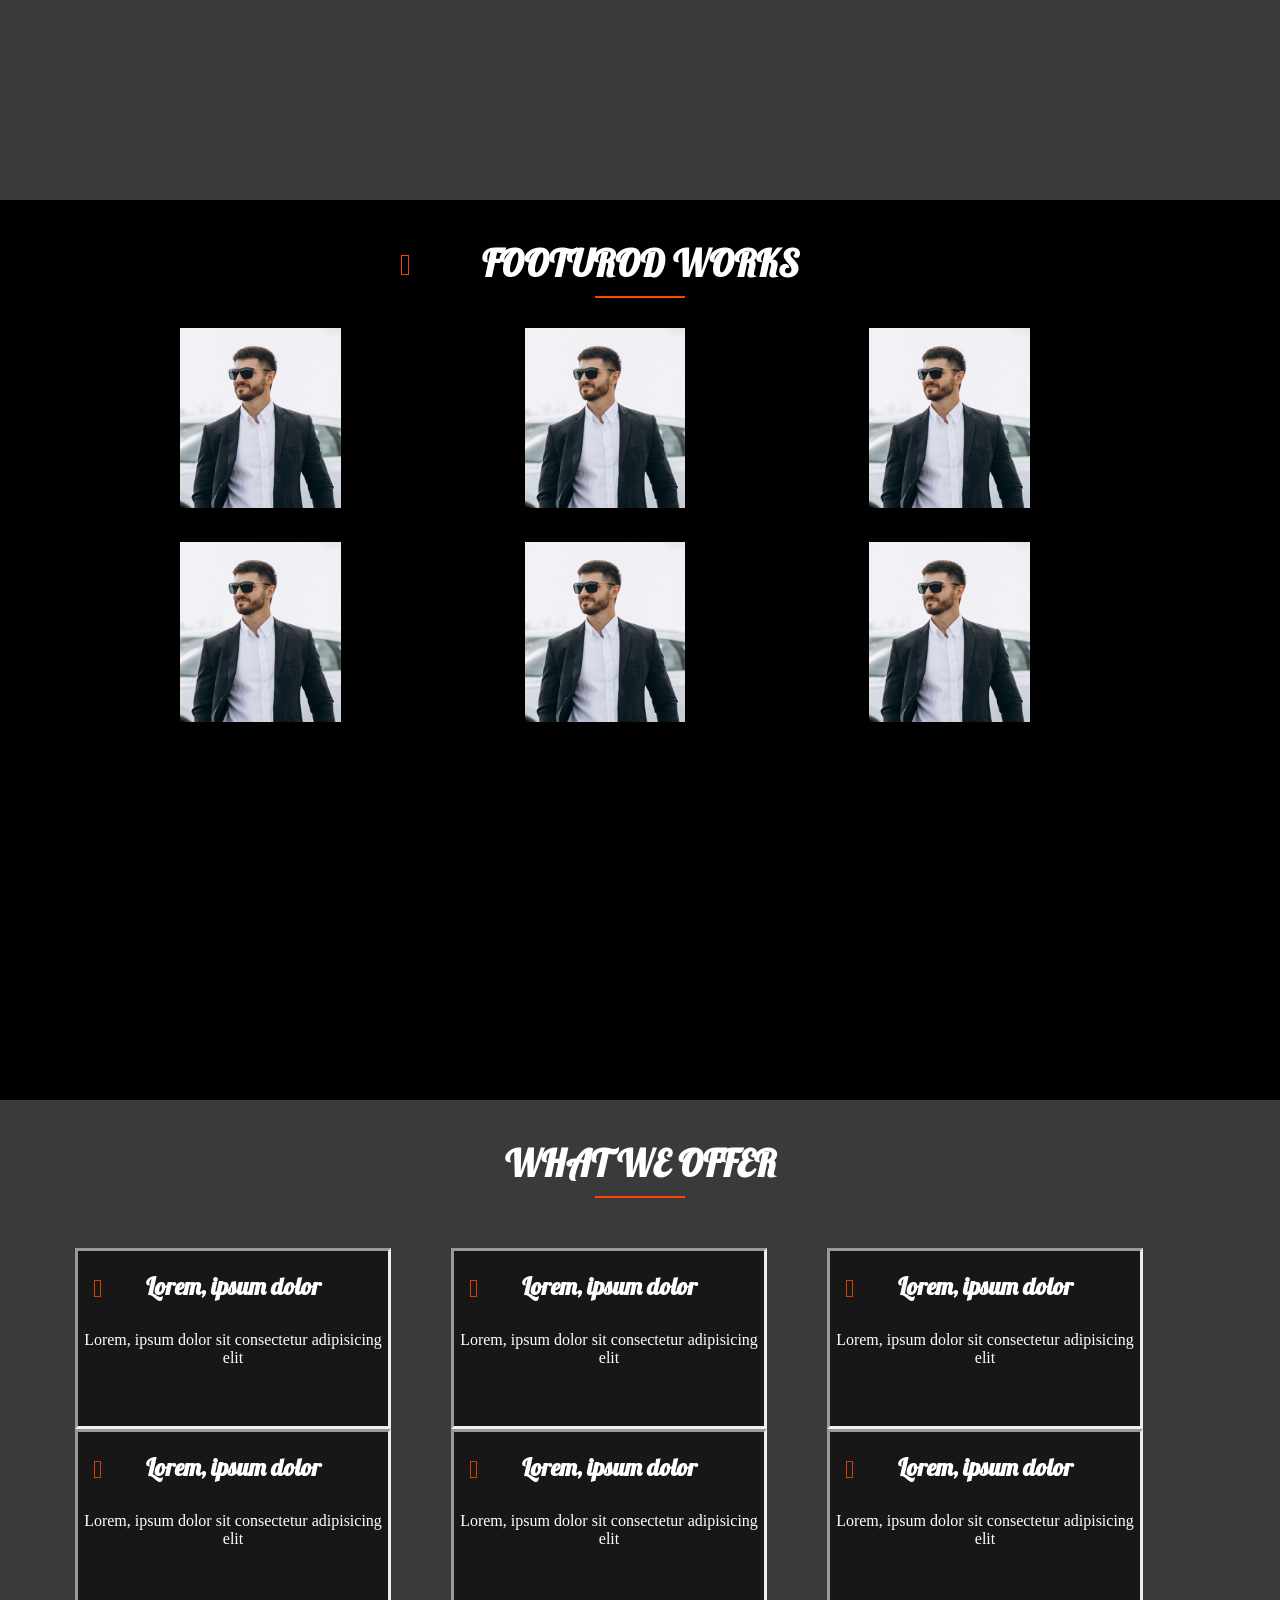
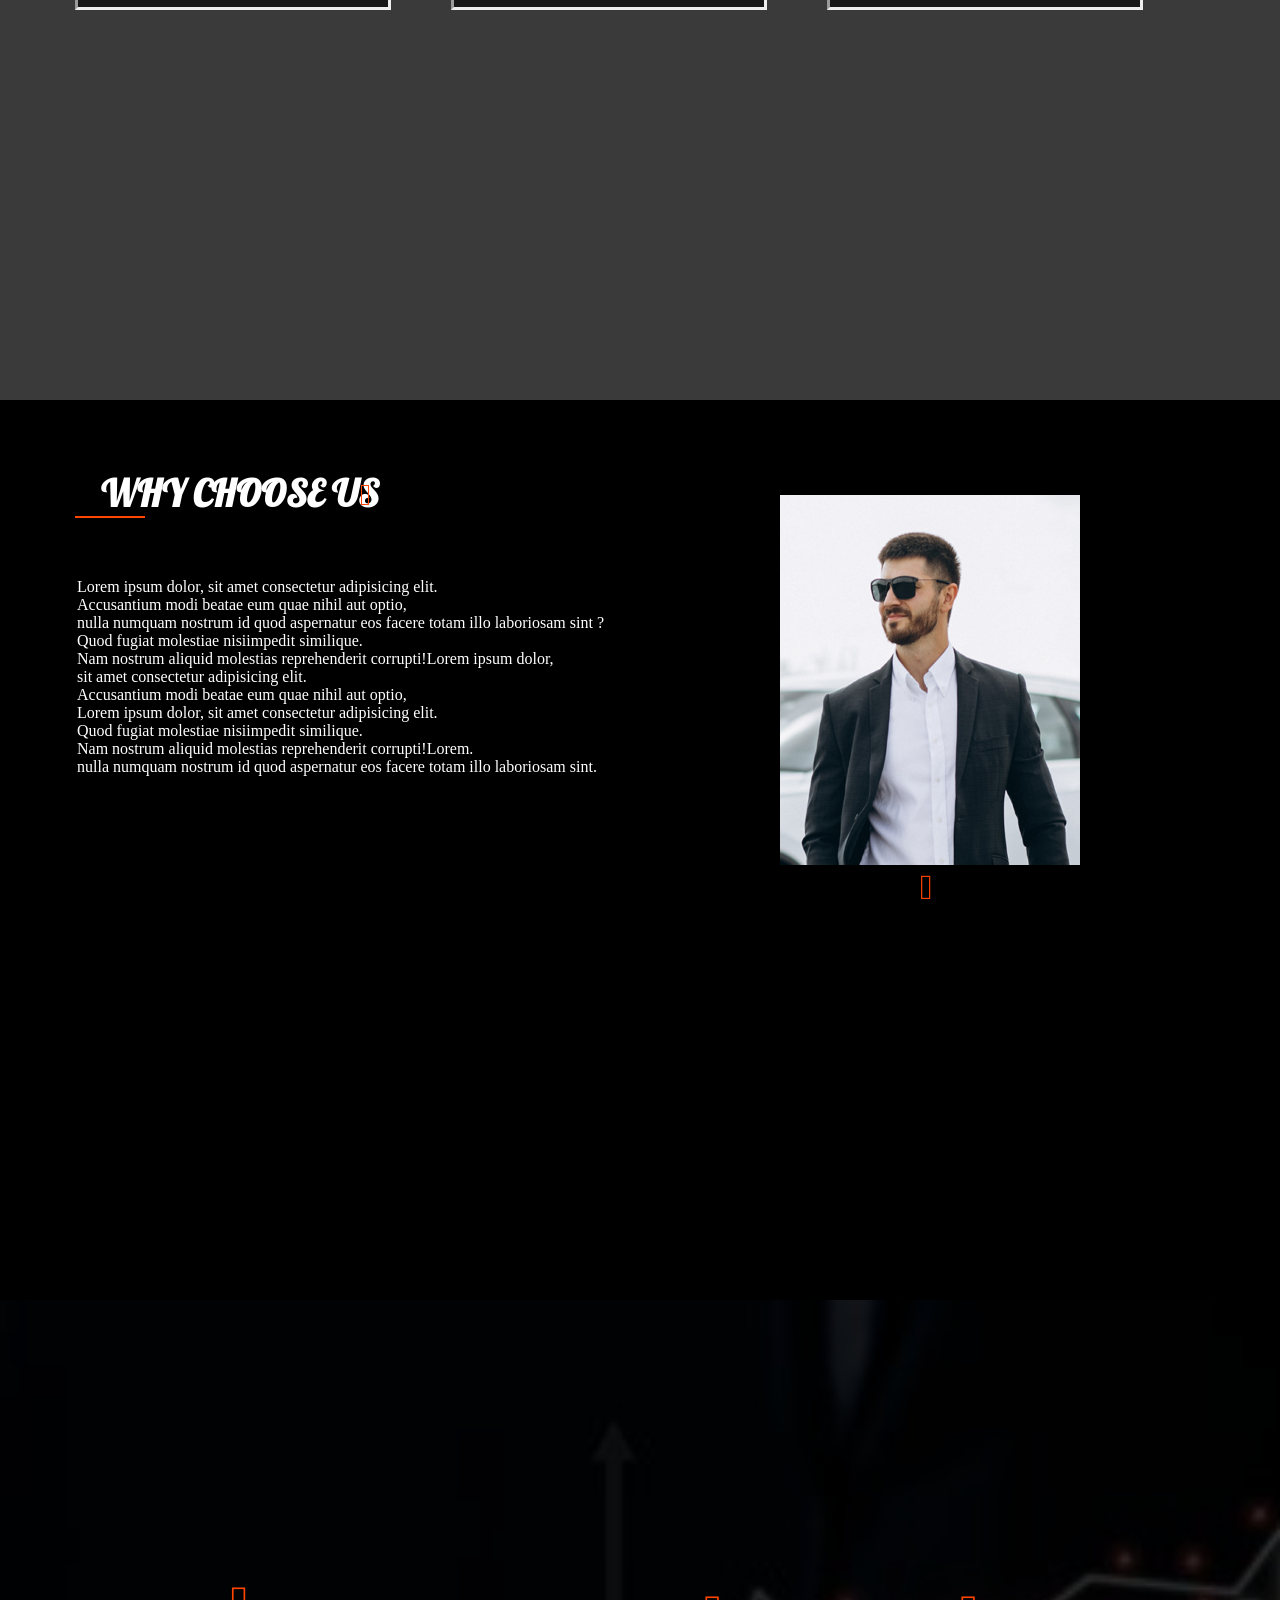
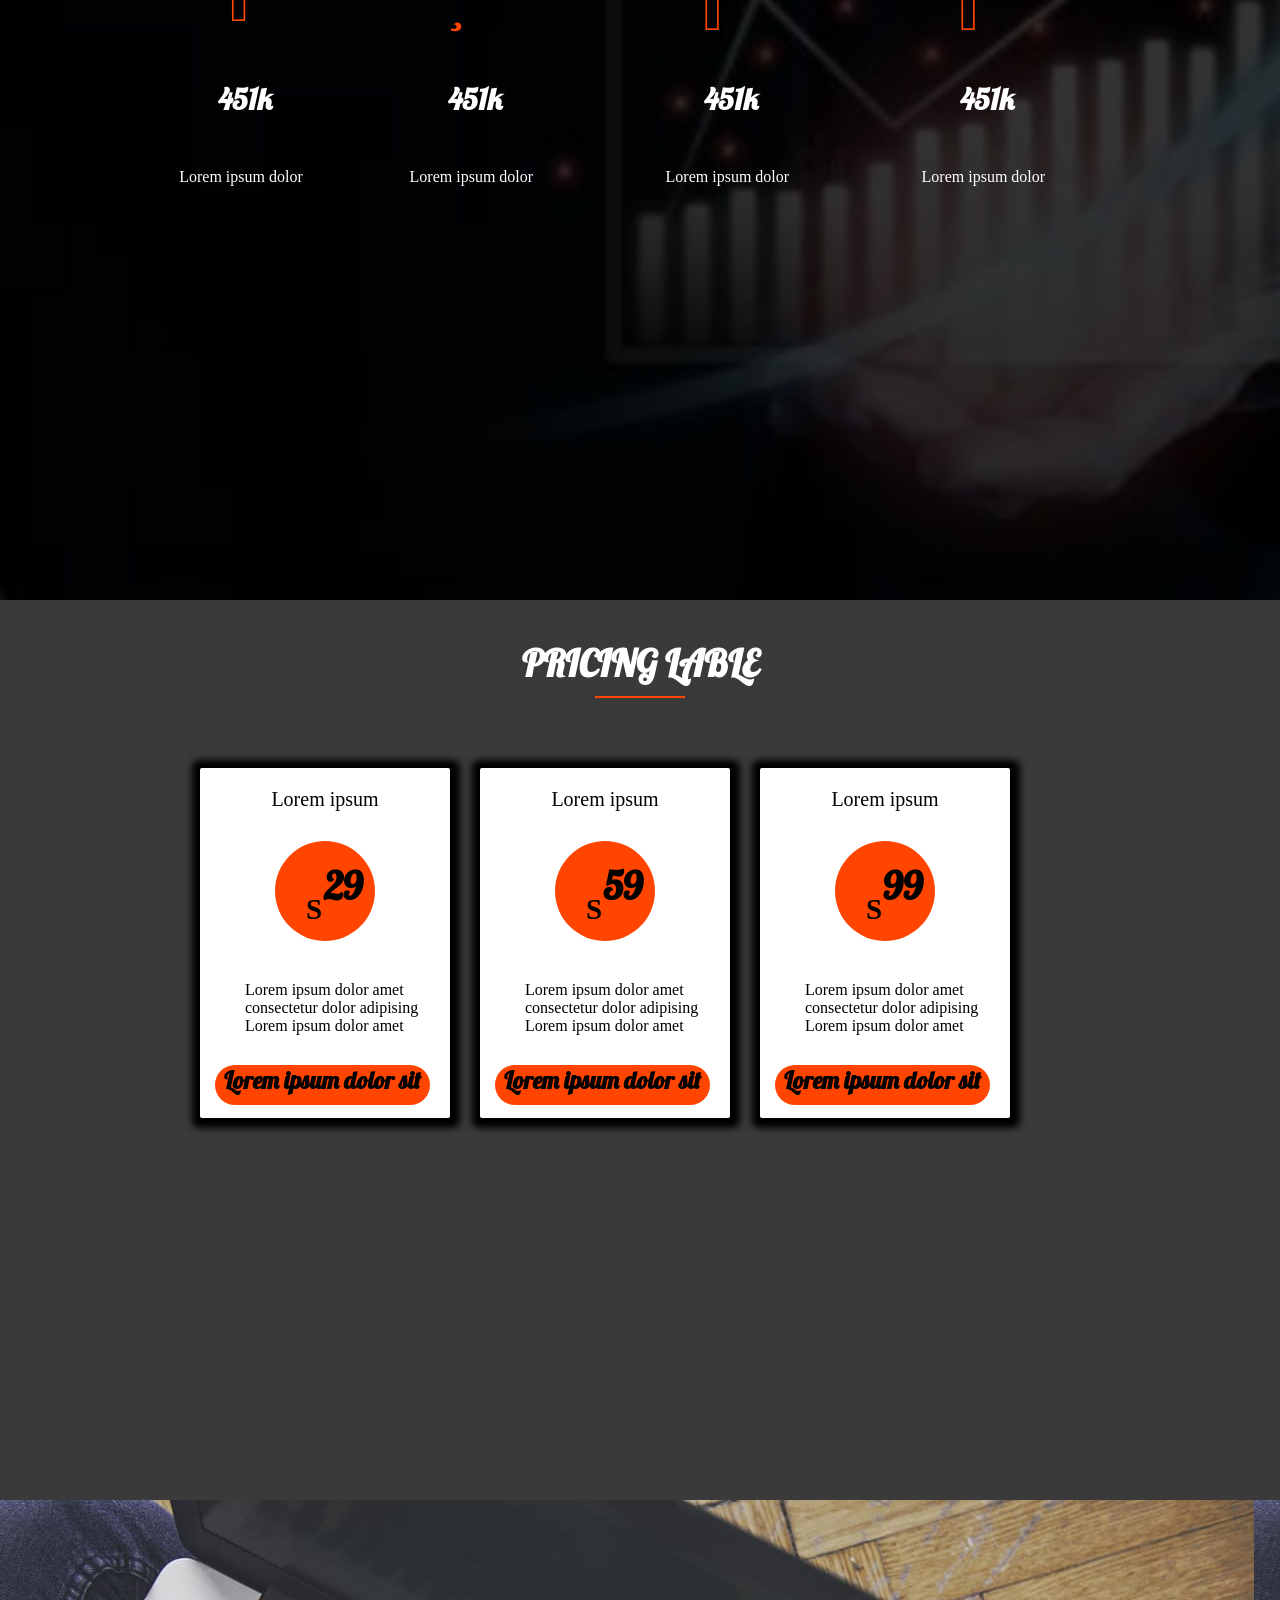
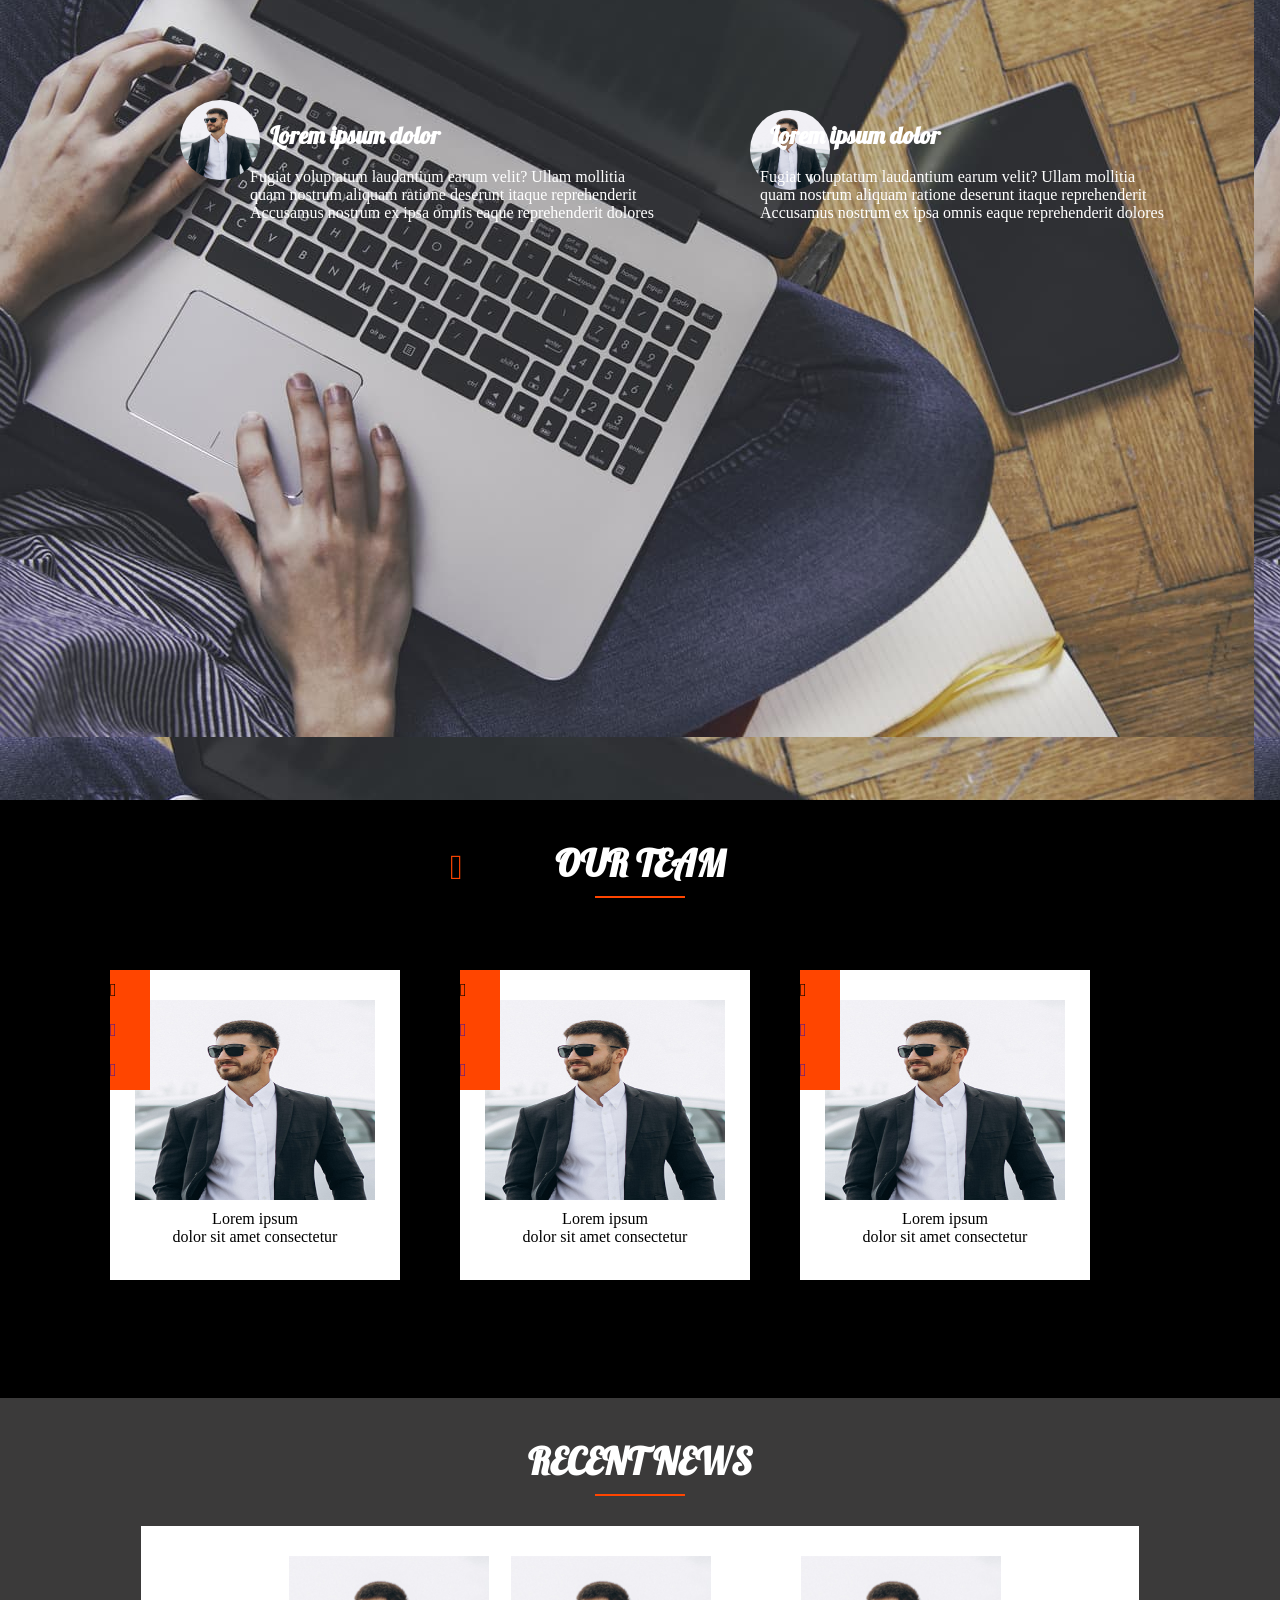
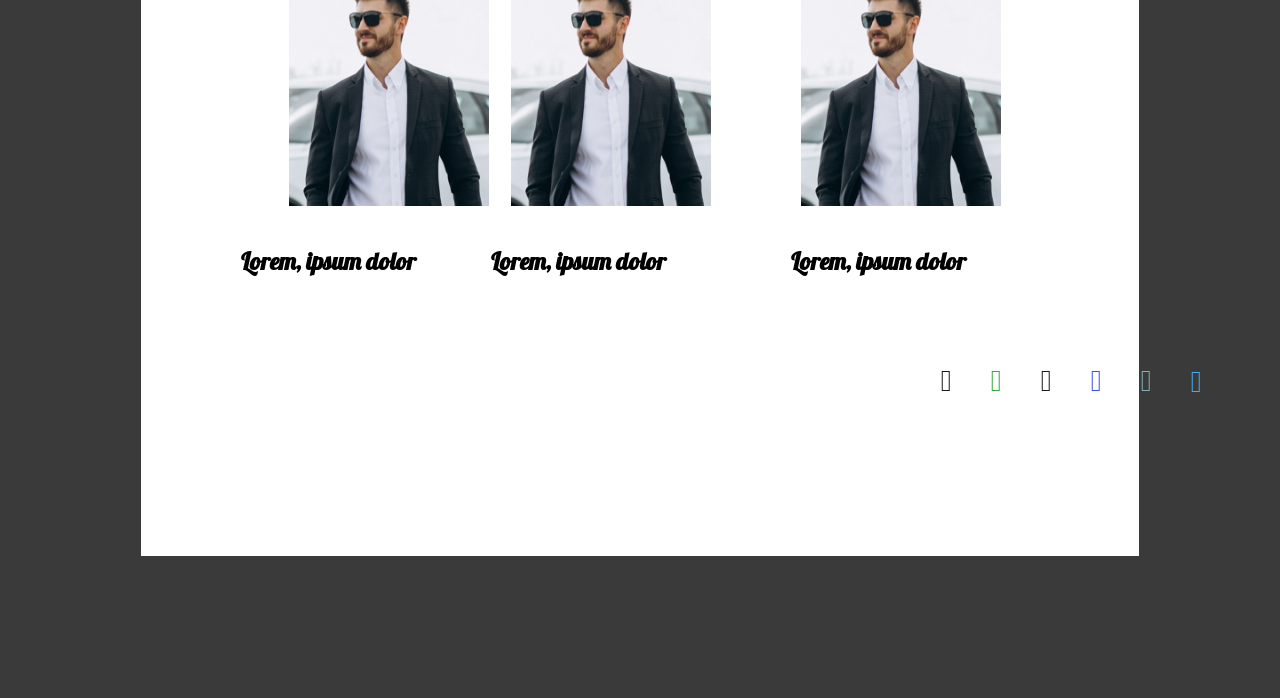
==== commit de03b888: "first commit" ====
--- a/index.html
+++ b/index.html
@@ -1,7 +1,7 @@
 <html>
     <head>
         <link rel="stylesheet" href="project.css">
-        <link rel="stylesheet" href="c:\Users\AMYZ\Desktop\css\all.min.css">
+        <link rel="stylesheet" href="../all.min.css">
     </head>
     <body>
        <div class="father">
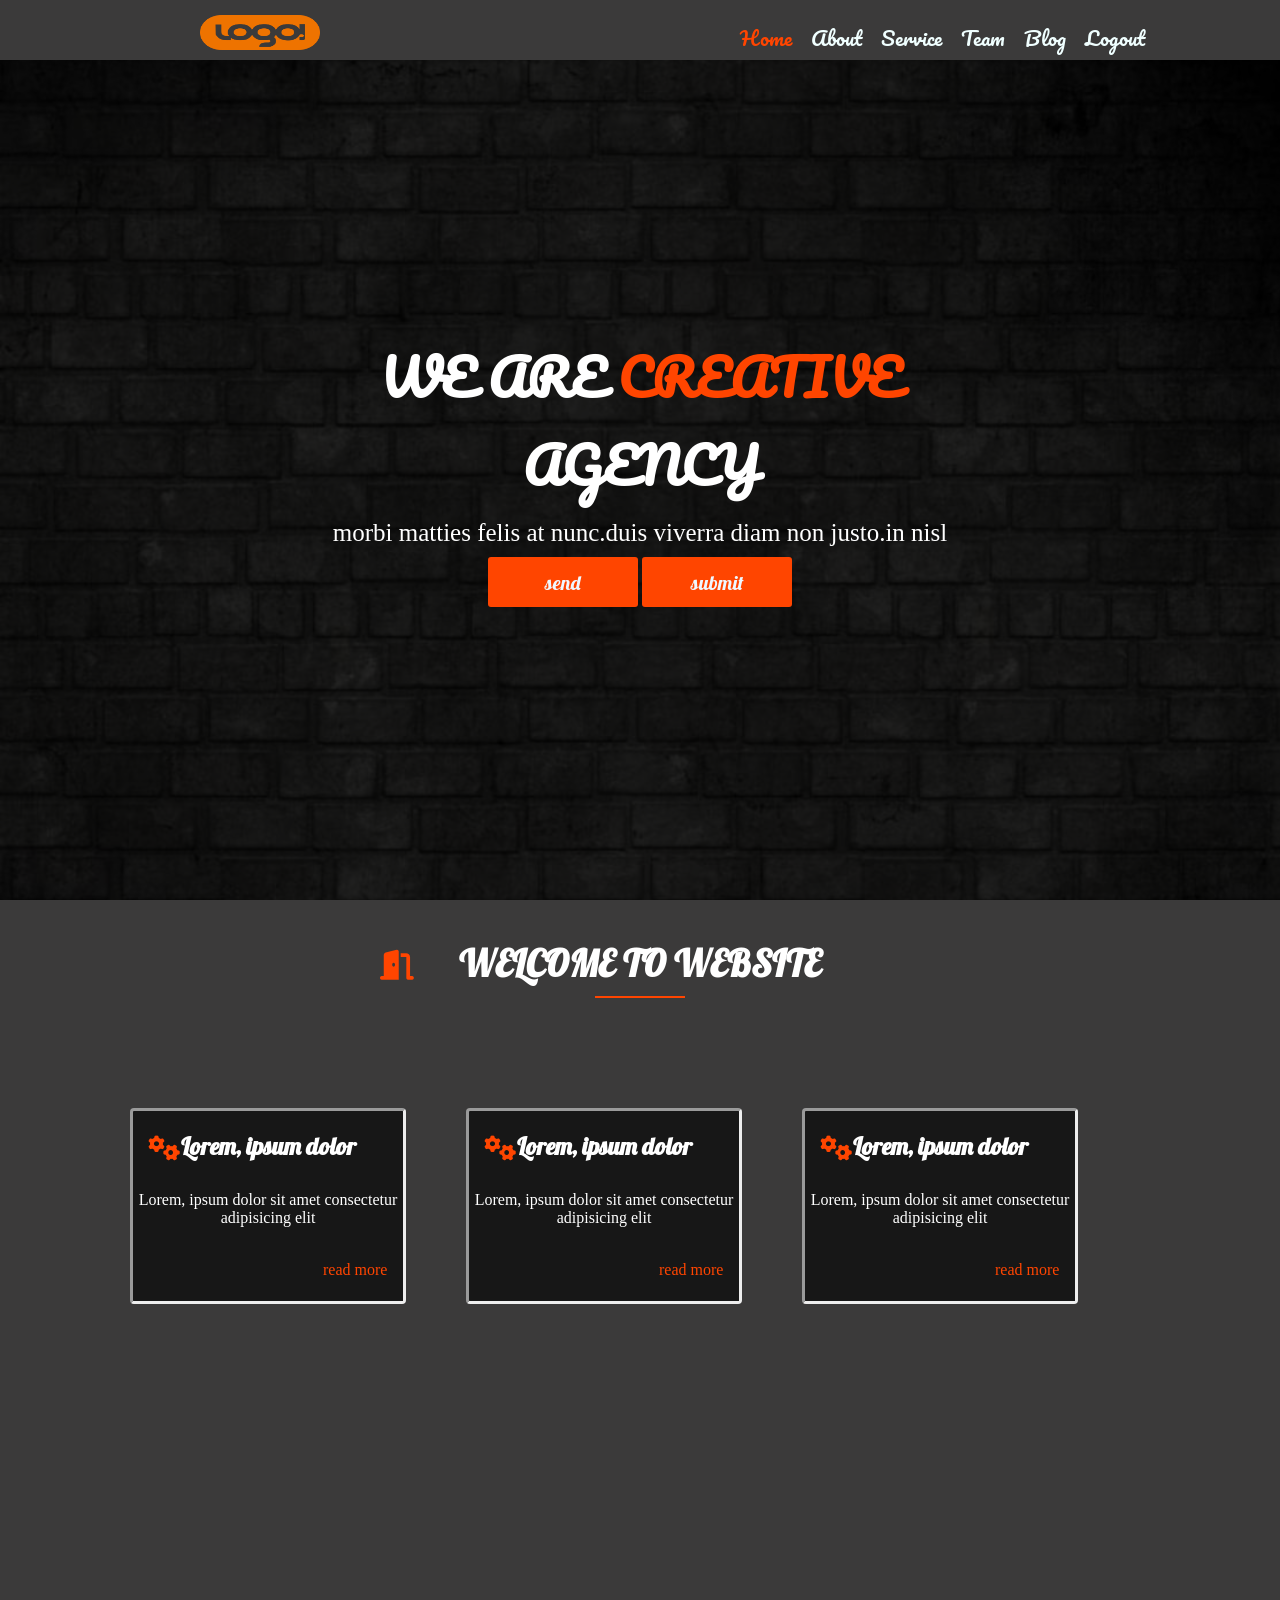
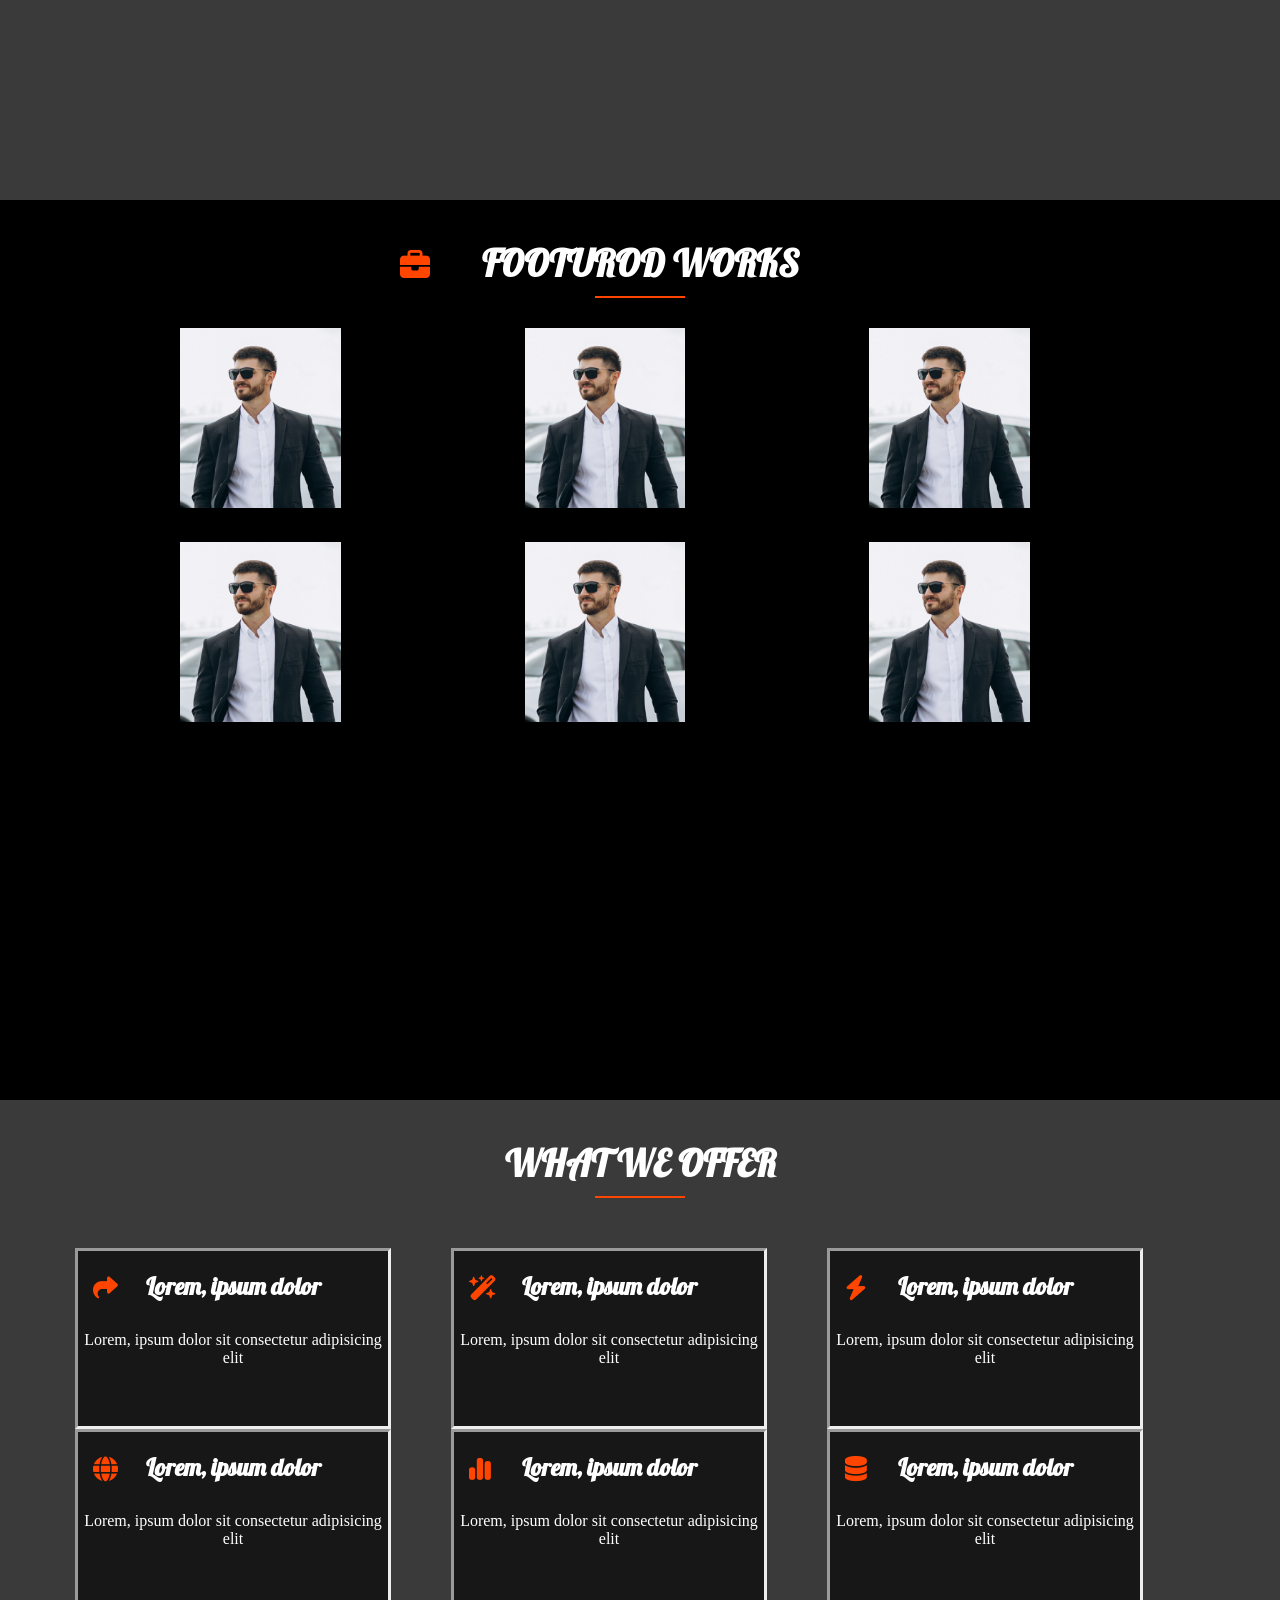
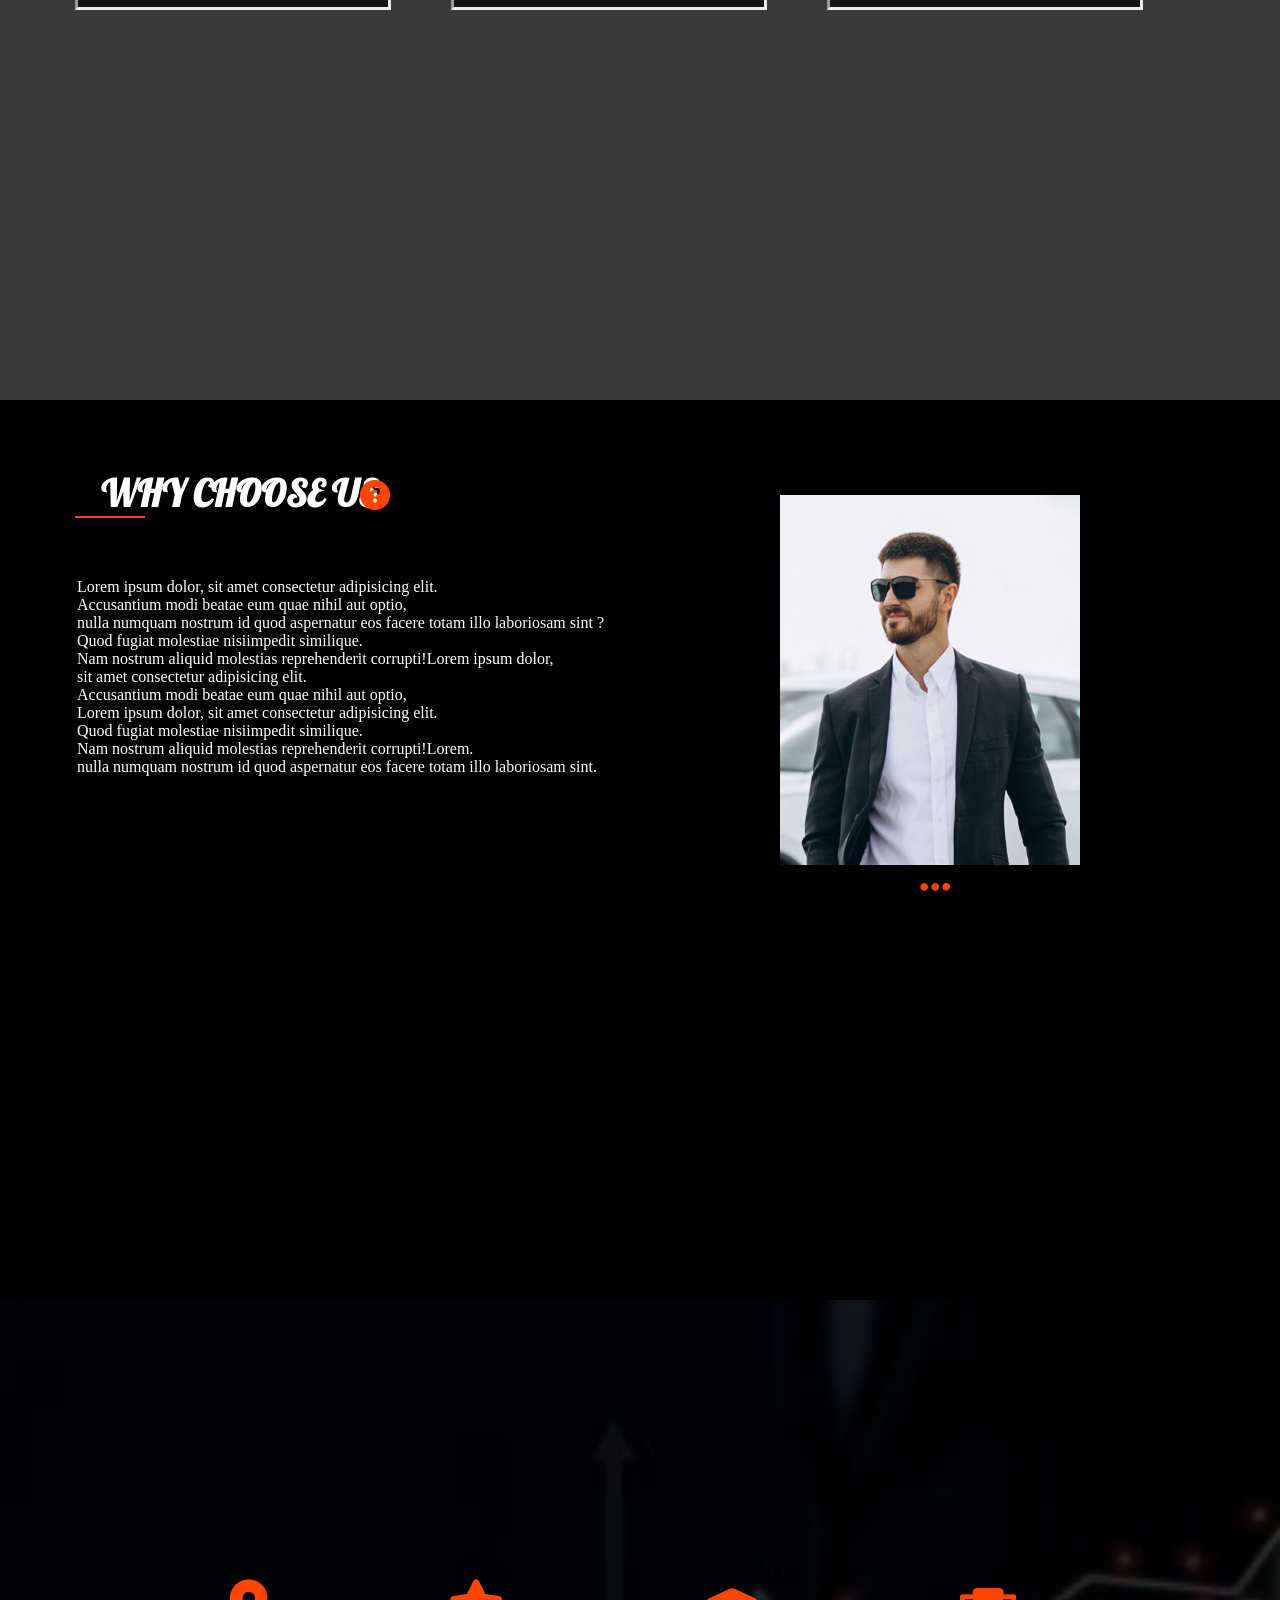
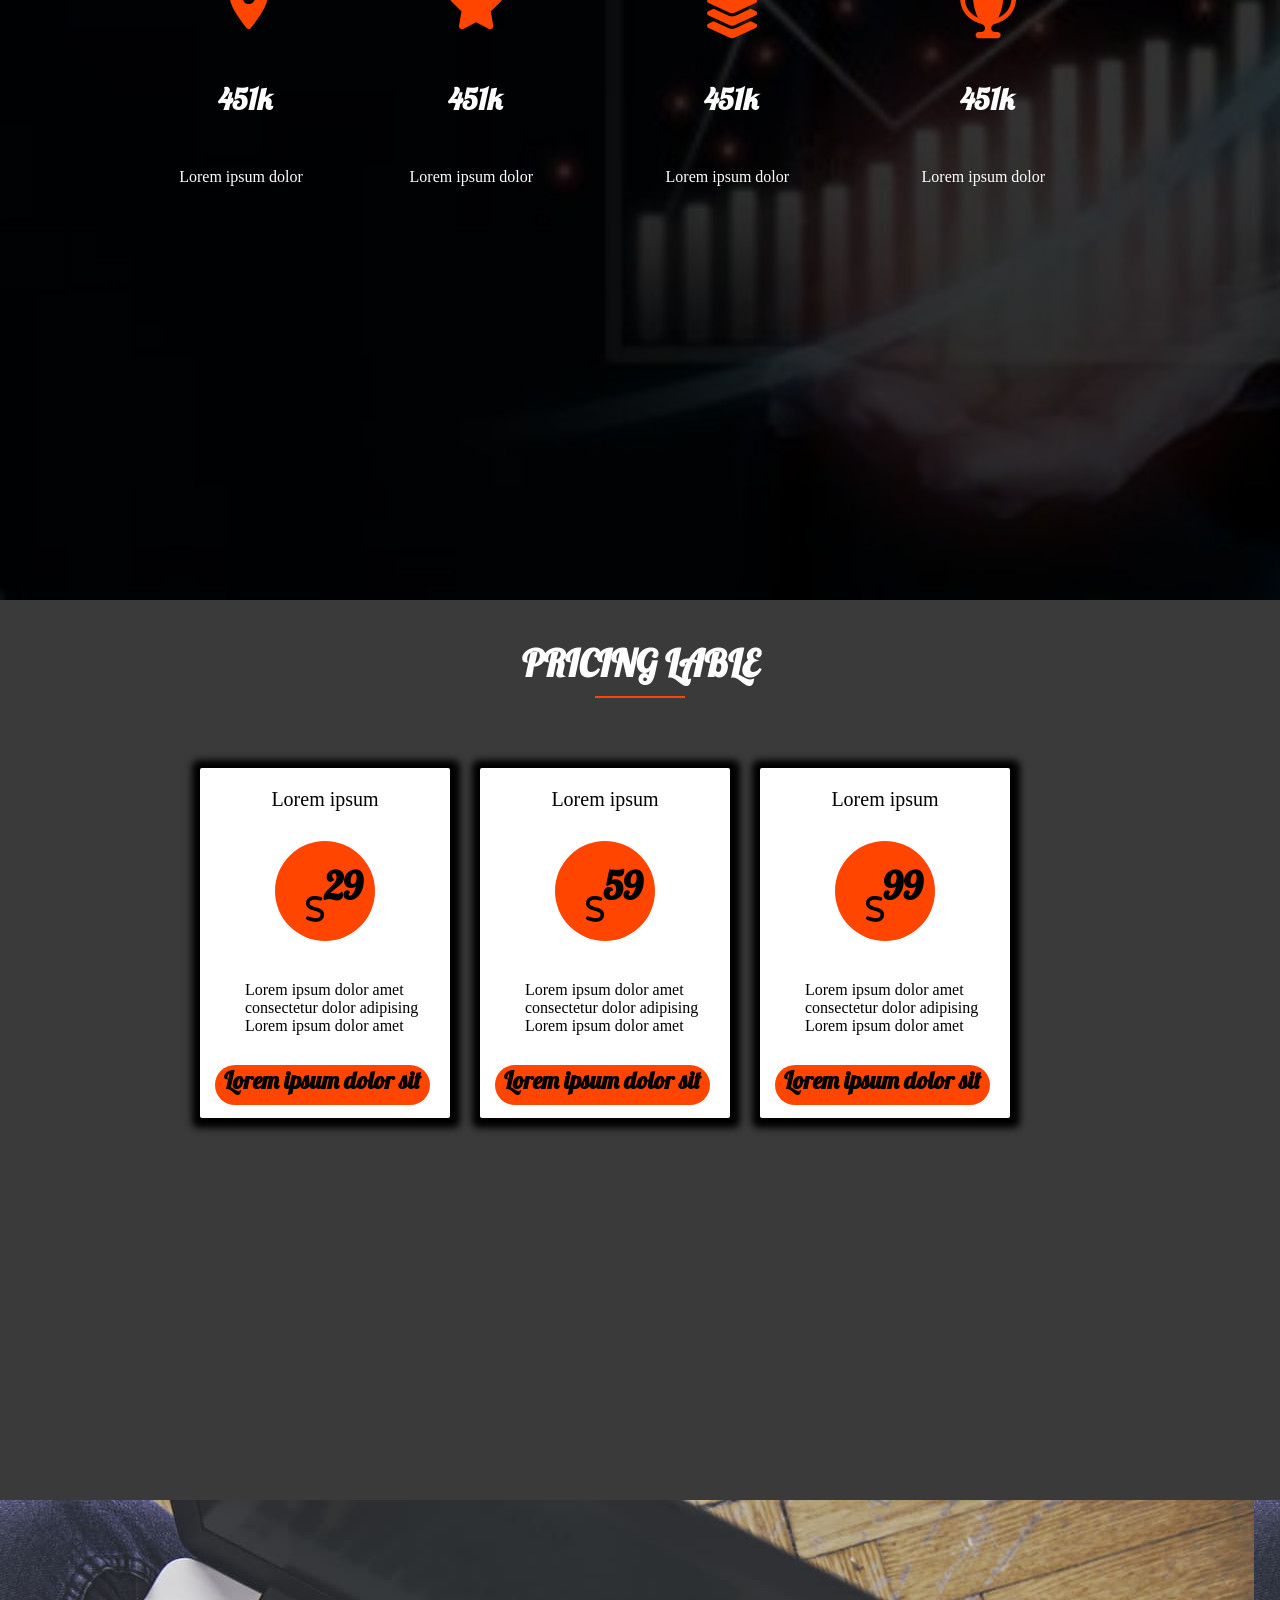
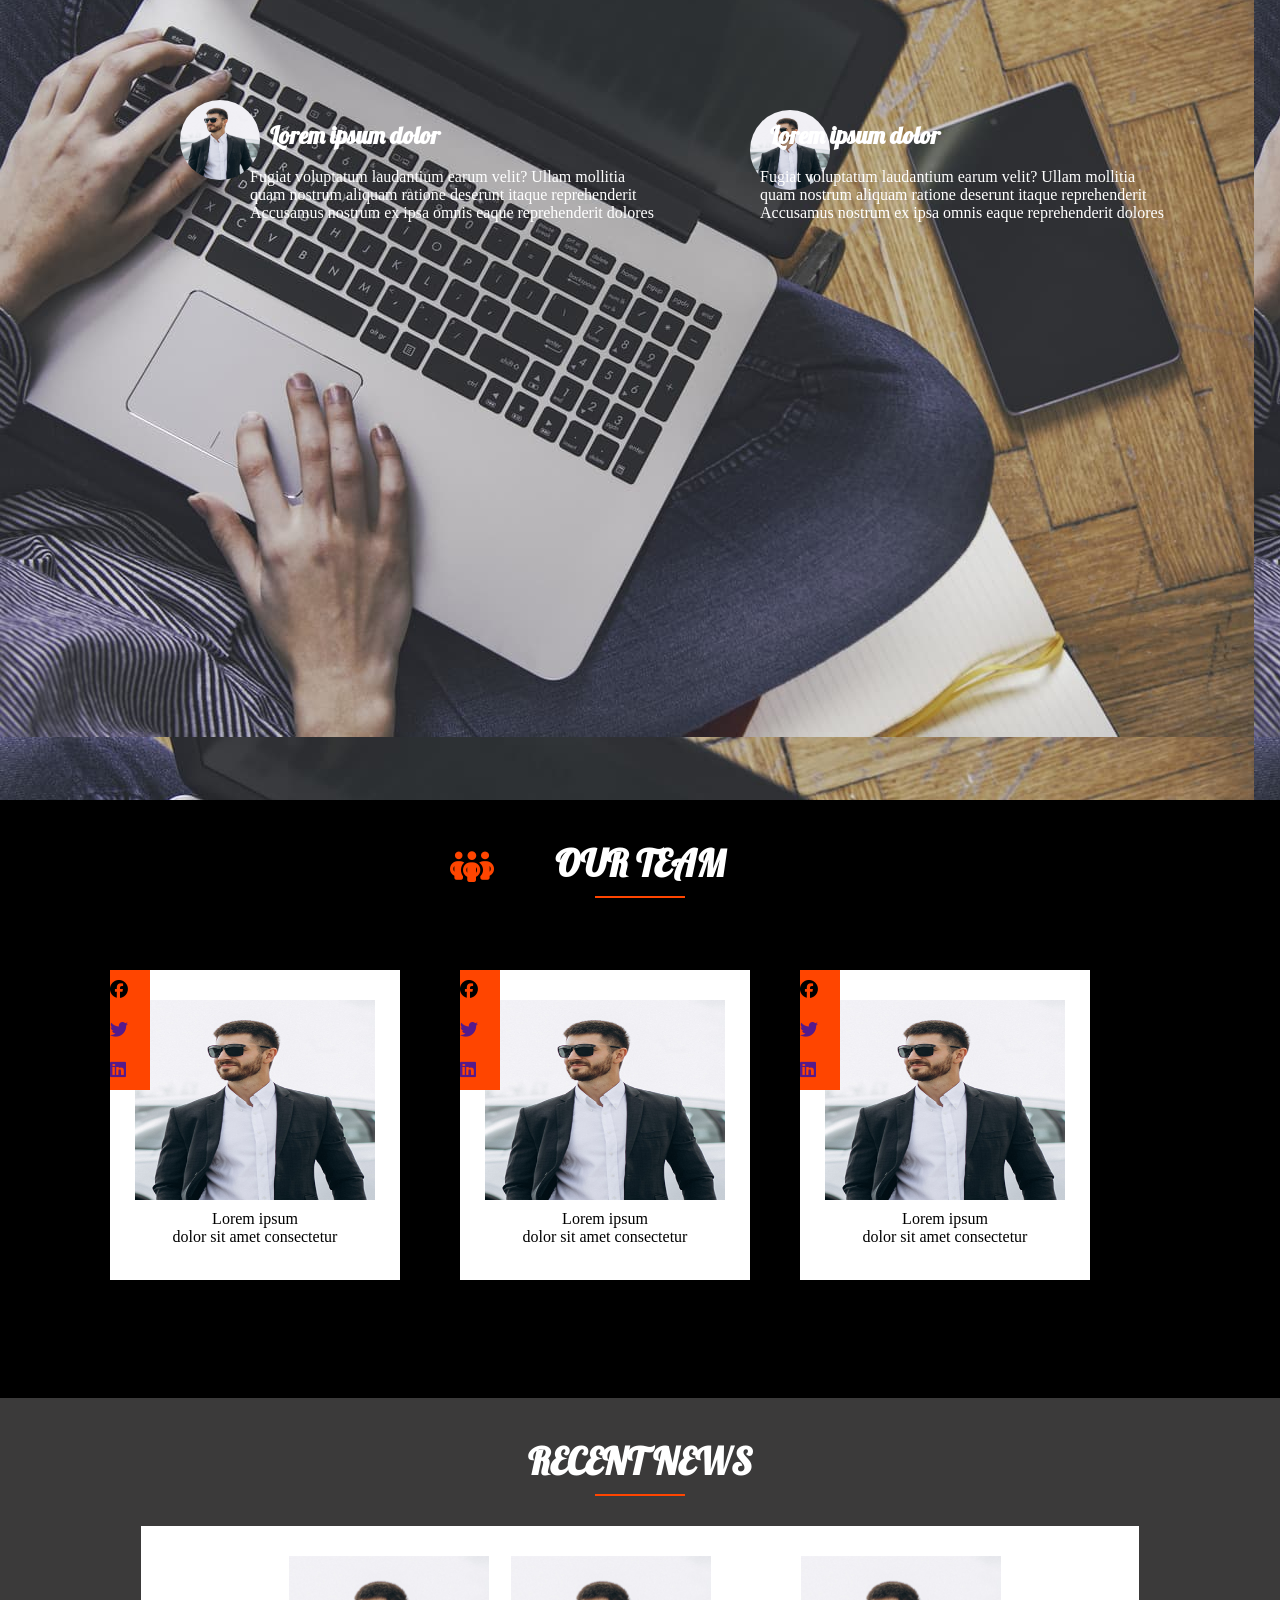
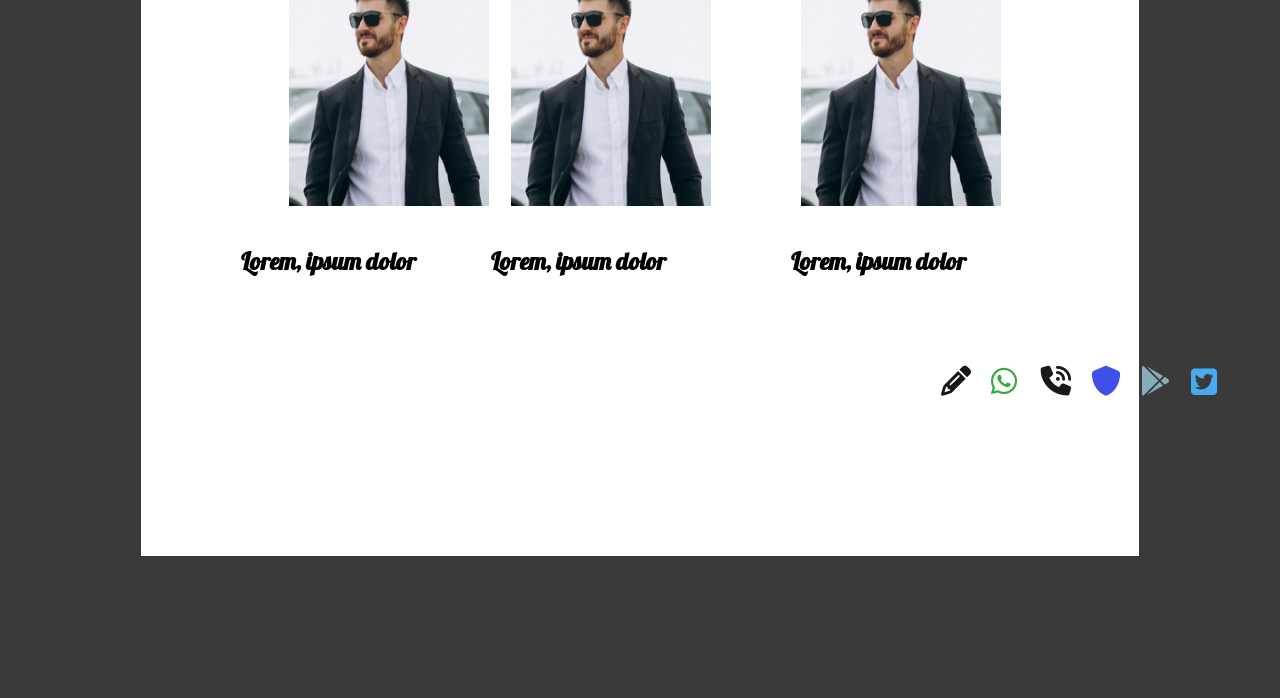
==== commit 13cf8a28: "first commit" ====
--- a/index.html
+++ b/index.html
@@ -1,7 +1,7 @@
 <html>
     <head>
         <link rel="stylesheet" href="project.css">
-        <link rel="stylesheet" href="../all.min.css">
+        <link rel="stylesheet" href="https://cdnjs.cloudflare.com/ajax/libs/font-awesome/6.4.0/css/all.min.css">
     </head>
     <body>
        <div class="father">
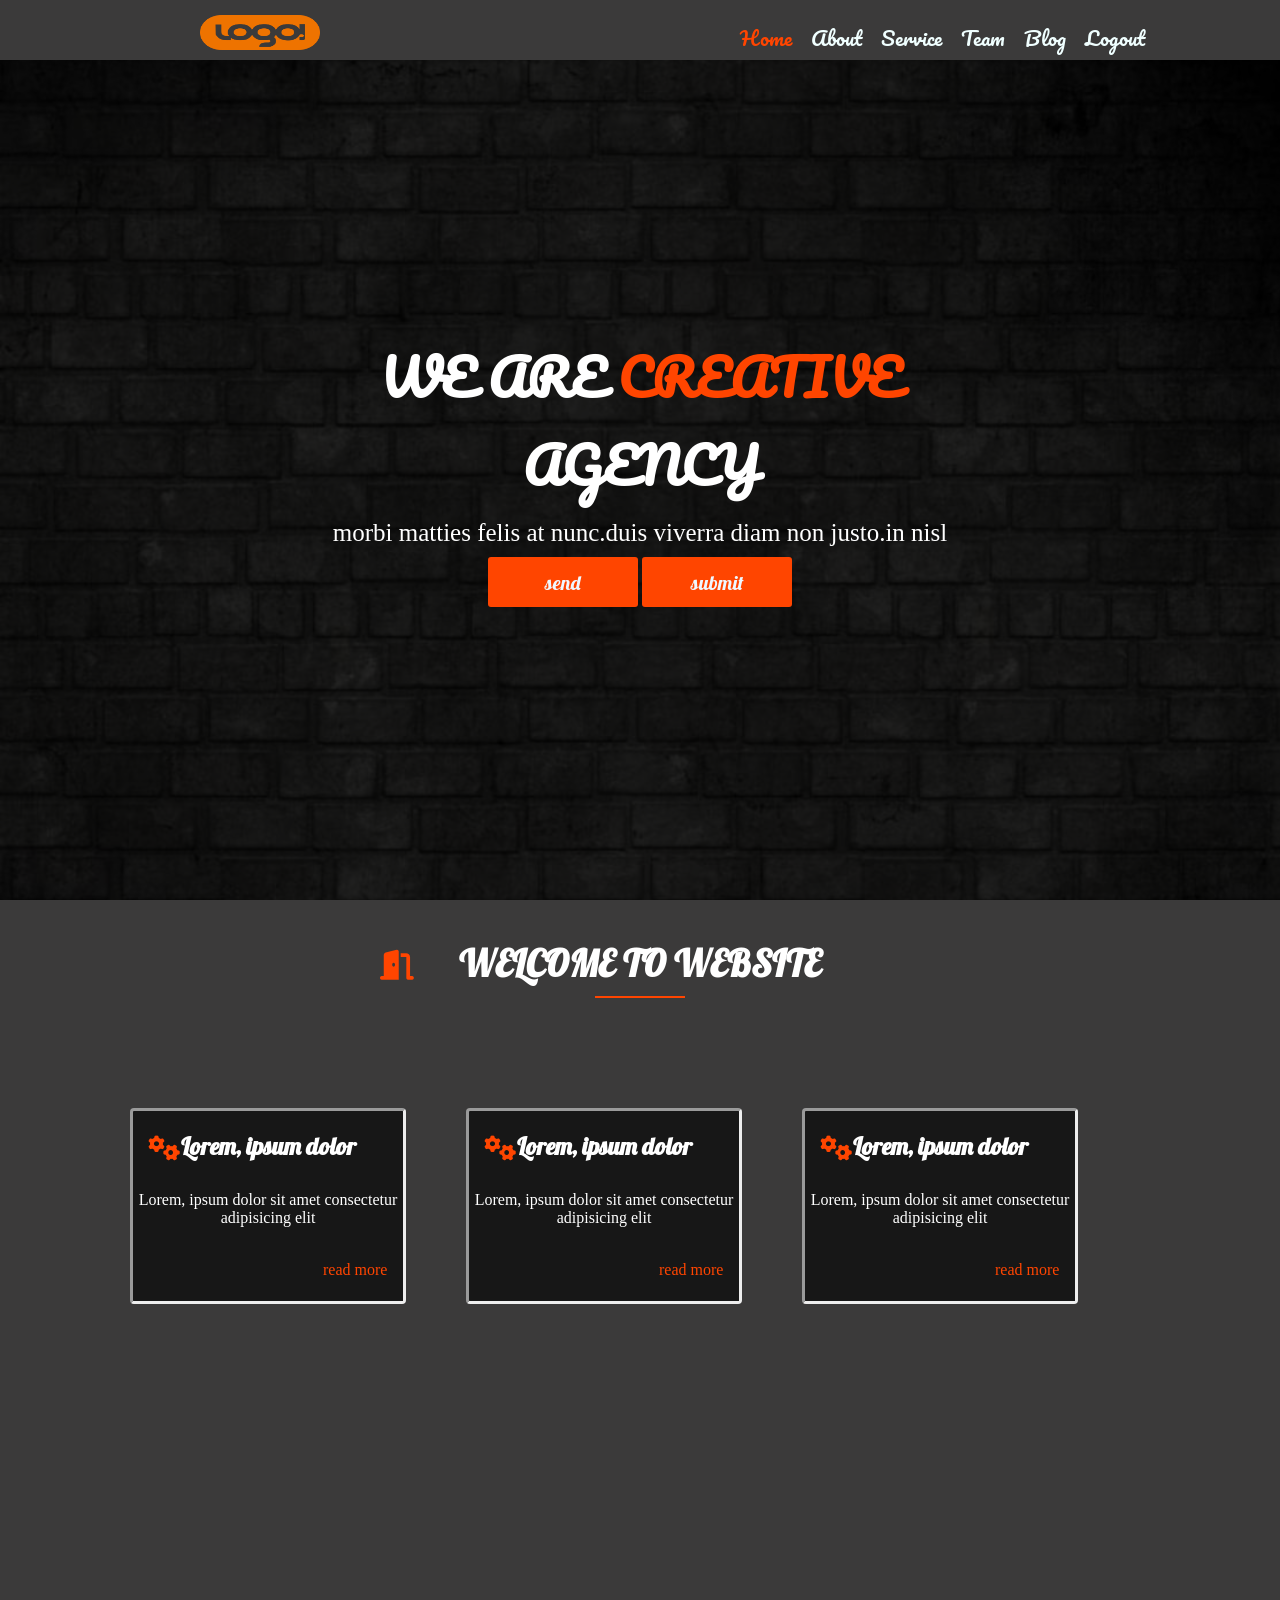
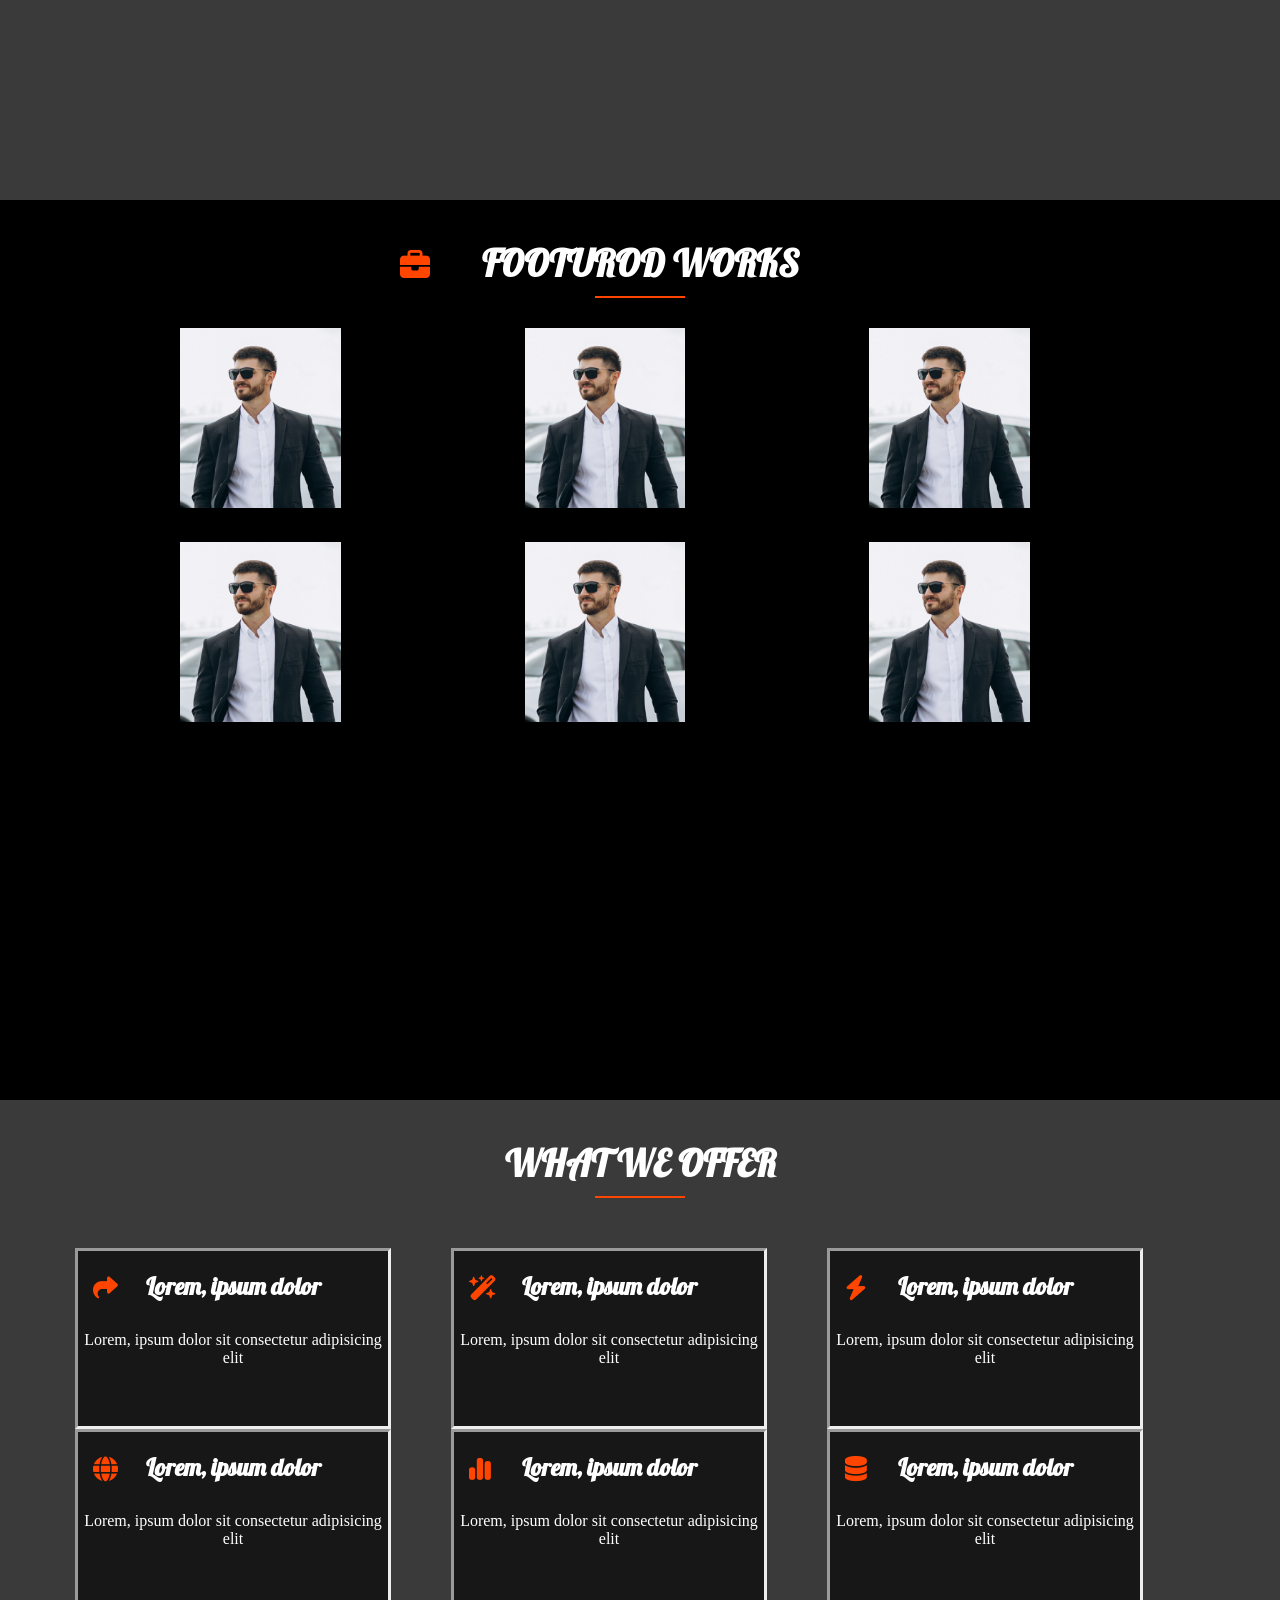
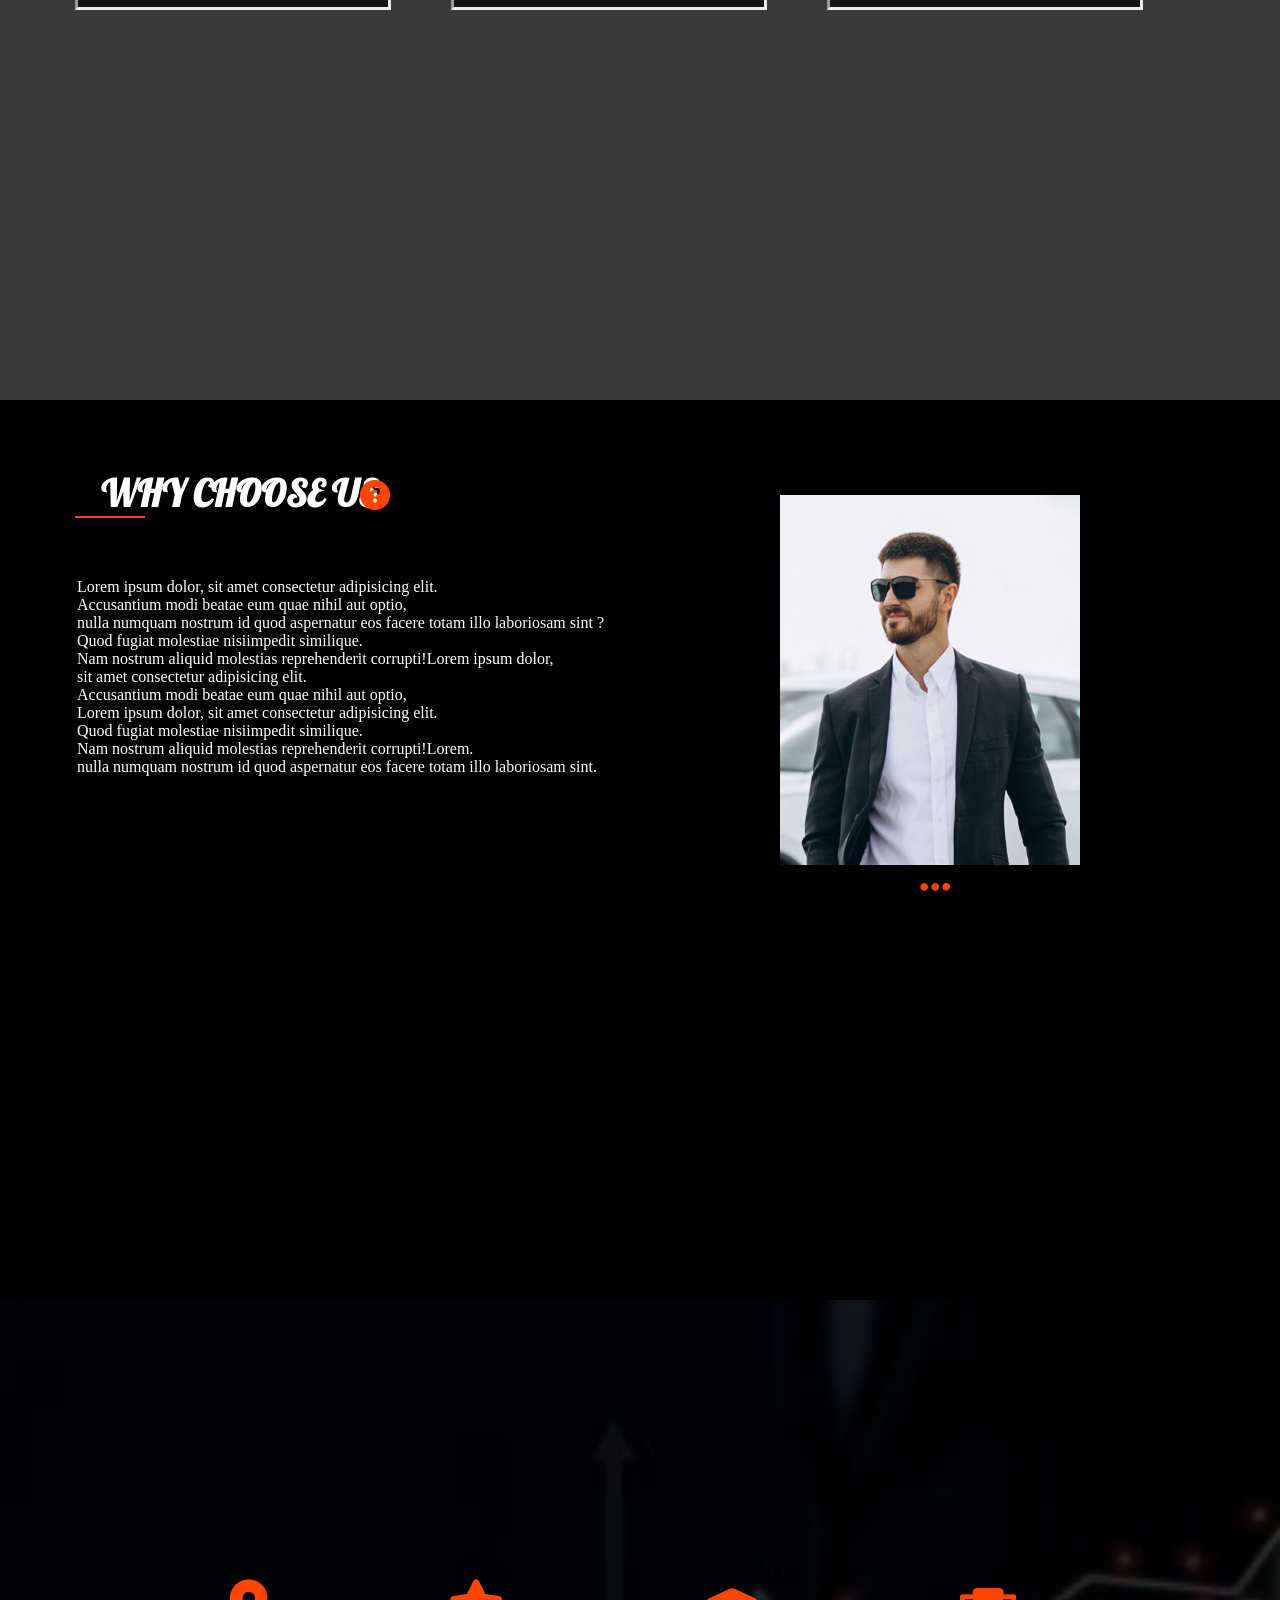
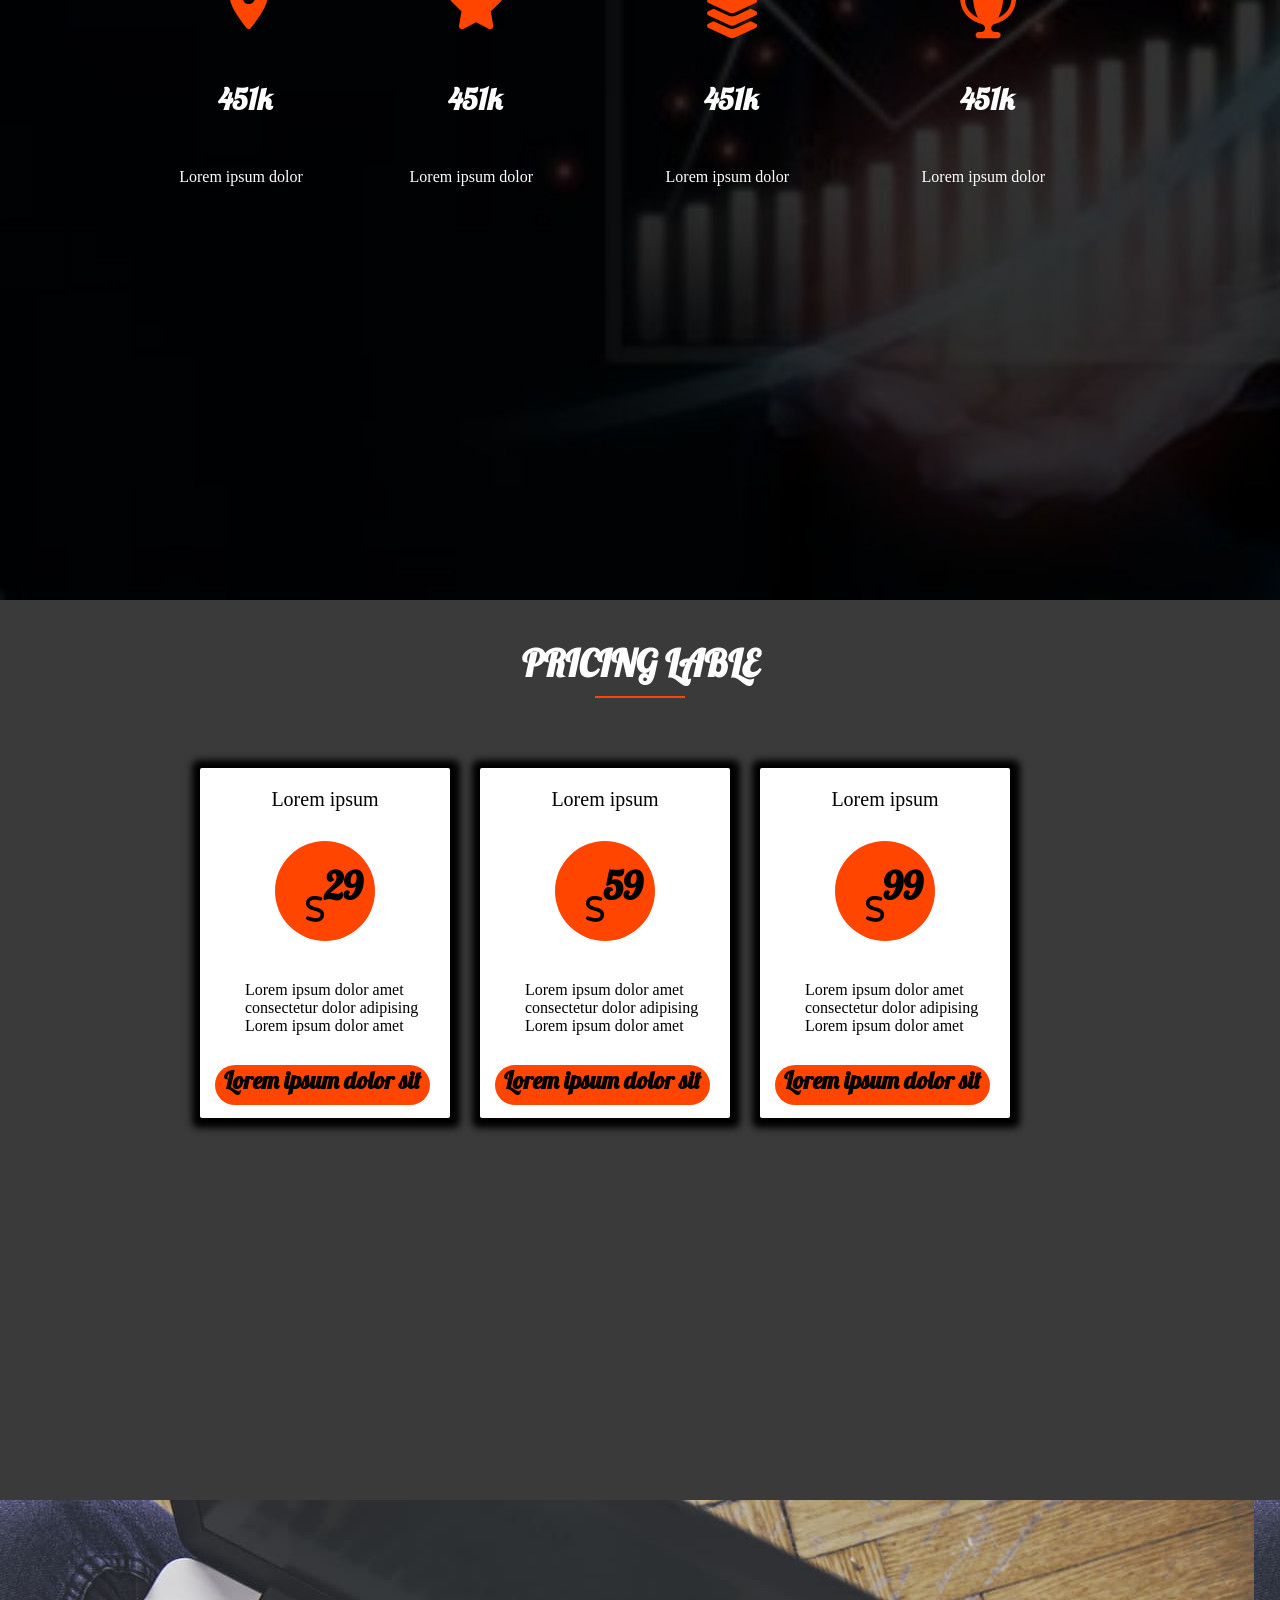
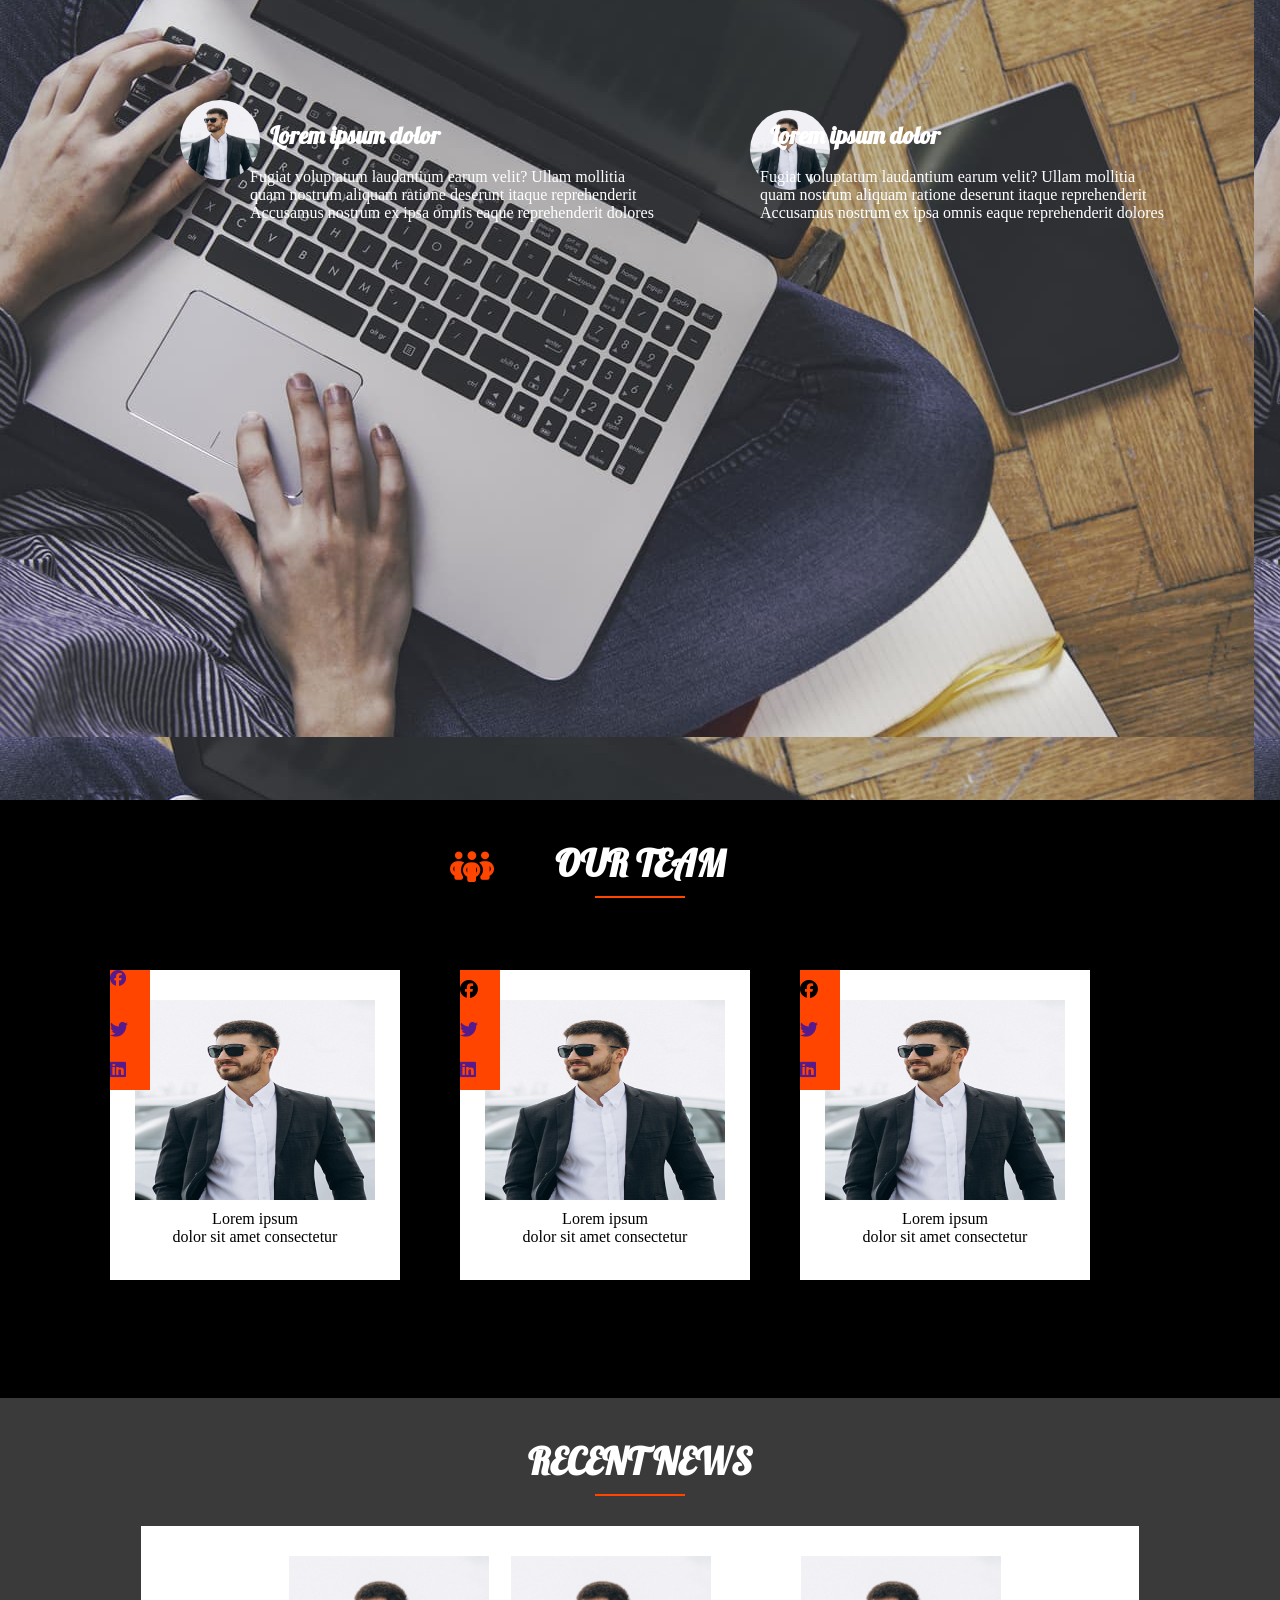
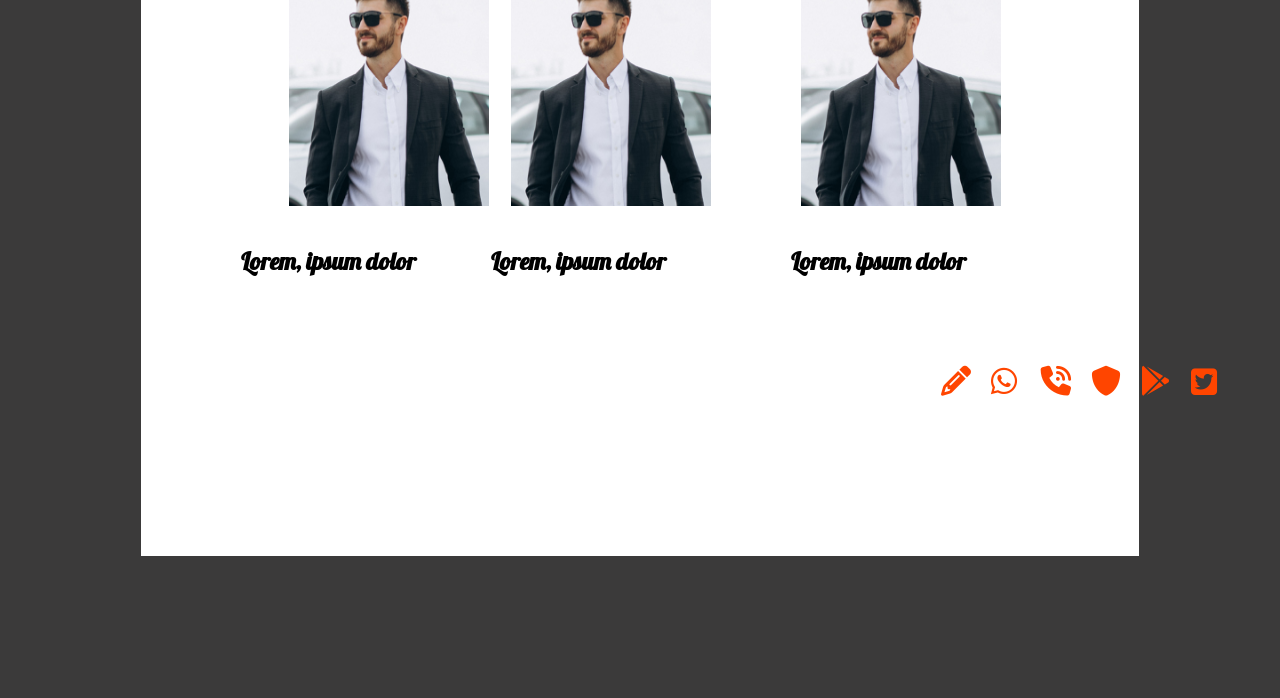
==== commit 1c148576: "first commit" ====
--- a/index.html
+++ b/index.html
@@ -41,7 +41,7 @@
 </div>
 
 <div class="parnt">
-    <p class="i1"><i class="fa-solid fa-door-open"></i></p>
+   <i class="fa-solid fa-door-open"></i>
     <h1>WELCOME TO WEBSITE<style>
         @import url('https://fonts.googleapis.com/css2?family=Lobster&display=swap');
       </style></h1>
@@ -56,7 +56,7 @@
           <div class="ol"></div>
     </div>
      <div class="b">
-        <p class="i2"><i class="fa-solid fa-gears"></i></p>
+        <i class="fa-solid fa-gears"></i>
         <h2>Lorem, ipsum dolor<style>
             @import url('https://fonts.googleapis.com/css2?family=Lobster&display=swap');
           </style></h2>
@@ -65,7 +65,7 @@
           <div class="ol"></div>
      </div>   
     <div class="c">
-        <p class="i2"><i class="fa-solid fa-gears"></i></p>
+        <i class="fa-solid fa-gears"></i>
         <h2>Lorem, ipsum dolor<style>
             @import url('https://fonts.googleapis.com/css2?family=Lobster&display=swap');
           </style></h2>
@@ -79,7 +79,7 @@
         @import url('https://fonts.googleapis.com/css2?family=Lobster&display=swap');
       </style></h1>
     <div class="aa"></div>
-    <p class="i3"><i class="fa-solid fa-briefcase"></i></p>
+    <i class="fa-solid fa-briefcase"></i>
       <img src="./2.jpg" alt="">
       <img src="./2.jpg" alt="">
       <img src="./2.jpg" alt="">
@@ -97,7 +97,7 @@
 
       </div>
       <div class="a1">
-        <p class="i2"><i class="fa-solid fa-share"></i></p>
+        <i class="fa-solid fa-share"></i>
         <h2>Lorem, ipsum dolor<style>
             @import url('https://fonts.googleapis.com/css2?family=Lobster&display=swap');
           </style></h2>
@@ -106,14 +106,14 @@
           
       </div>
       <div class="b1">
-        <p class="i2"><i class="fa-solid fa-wand-magic-sparkles"></i></p>
+        <i class="fa-solid fa-wand-magic-sparkles"></i>
         <h2>Lorem, ipsum dolor<style>
             @import url('https://fonts.googleapis.com/css2?family=Lobster&display=swap');
           </style></h2>
           <p class="ds">Lorem, ipsum dolor sit consectetur adipisicing elit</p>
       </div>
       <div class="c1">
-        <p class="i2"><i class="fa-solid fa-bolt"></i></p>
+        <i class="fa-solid fa-bolt"></i>
         <h2>Lorem, ipsum dolor<style>
             @import url('https://fonts.googleapis.com/css2?family=Lobster&display=swap');
           </style></h2>
@@ -121,21 +121,21 @@
       </div>
       
       <div class="d1">
-        <p class="i2"><i class="fa-solid fa-globe"></i></p>
+        <i class="fa-solid fa-globe"></i>
         <h2>Lorem, ipsum dolor<style>
             @import url('https://fonts.googleapis.com/css2?family=Lobster&display=swap');
           </style></h2>
           <p class="ds">Lorem, ipsum dolor sit consectetur adipisicing elit</p>
       </div>
       <div class="e1">
-        <p class="i2"><i class="fa-solid fa-chart-simple"></i></p>
+        <i class="fa-solid fa-chart-simple"></i>
         <h2>Lorem, ipsum dolor<style>
             @import url('https://fonts.googleapis.com/css2?family=Lobster&display=swap');
           </style></h2>
           <p class="ds">Lorem, ipsum dolor sit consectetur adipisicing elit</p>
       </div>
       <div class="f1">
-        <p class="i2"><i class="fa-solid fa-database"></i></p>
+        <i class="fa-solid fa-database"></i>
         <h2>Lorem, ipsum dolor<style>
             @import url('https://fonts.googleapis.com/css2?family=Lobster&display=swap');
           </style></h2>
@@ -144,7 +144,7 @@
 </div>
                  
        <div class="why-we">
-        <p class="i5"><i class="fa-solid fa-circle-question"></i></p>
+        <i class="fa-solid fa-circle-question"></i>
     <h1 class="h-1">WHY CHOOSE US<style>
         @import url('https://fonts.googleapis.com/css2?family=Lobster&display=swap');
       </style></h1>
@@ -153,28 +153,28 @@
         <img src="./2.jpg" class="why-we-image">
         <div class="img-overlay"></div>
     </div>
-      <p class="i6"><i class="fa-solid fa-ellipsis"></i></p>
+      <i class="fa-solid fa-ellipsis"></i>
       <p class="text">Lorem ipsum dolor, sit amet consectetur adipisicing elit.<br> Accusantium modi beatae eum quae nihil aut optio,<br> nulla numquam nostrum id quod aspernatur eos facere totam illo laboriosam sint ?<br> Quod fugiat molestiae nisiimpedit similique.<br> Nam nostrum aliquid molestias reprehenderit corrupti!Lorem ipsum dolor,<br> sit amet consectetur adipisicing elit.<br> Accusantium modi beatae eum quae nihil aut optio,<br>Lorem ipsum dolor, sit amet consectetur adipisicing elit.<br>Quod fugiat molestiae nisiimpedit similique.<br>Nam nostrum aliquid molestias reprehenderit corrupti!Lorem.<br>nulla numquam nostrum id quod aspernatur eos facere totam illo laboriosam sint.</p>
 
       </div>           
       <div class="sells">
        <div class="sells-overlay"></div>
-       <p class="i7"><i class="fa-solid fa-location-dot"></i></p>
+      <i class="fa-solid fa-location-dot"></i>
        <h2 class="location">451k<style>
         @import url('https://fonts.googleapis.com/css2?family=Lobster&display=swap');
        </style></h2>
        <span class="l">Lorem ipsum dolor</span>
-      <p class="i8"><i class="fa-solid fa-star"></i></p>
+      <i class="fa-solid fa-star"></i>
       <h2 class="star">451k<style>
         @import url('https://fonts.googleapis.com/css2?family=Lobster&display=swap');
        </style></h2>
        <span class="s">Lorem ipsum dolor</span>
-      <p class="i9"><i class="fa-solid fa-layer-group"></i></p>
+      <i class="fa-solid fa-layer-group"></i>
       <h2 class="files">451k<style>
         @import url('https://fonts.googleapis.com/css2?family=Lobster&display=swap');
        </style></h2>
        <span class="f">Lorem ipsum dolor</span>
-      <p class="i10"><i class="fa-solid fa-trophy"></i></p>
+      <i class="fa-solid fa-trophy"></i>
       <h2 class="win">451k<style>
         @import url('https://fonts.googleapis.com/css2?family=Lobster&display=swap');
        </style></h2>
@@ -190,7 +190,7 @@
         <p class="on">Lorem ipsum</p>
         <div class="circle">
             <h2 class="numb">29</h2>
-             <p class="i11"><i class="fa-solid fa-s"></i></p>
+             <i class="fa-solid fa-s"></i>
         </div>
         <p class="oon">Lorem ipsum dolor amet<br> consectetur dolor adipising<br>Lorem ipsum dolor amet </p>
        <div class="r">
@@ -201,7 +201,7 @@
         <p class="on">Lorem ipsum</p>
         <div class="circle">
             <h2 class="numb">59</h2>
-             <p class="i11"><i class="fa-solid fa-s"></i></p>
+             <i class="fa-solid fa-s"></i>
         </div>
         <p class="oon">Lorem ipsum dolor amet<br> consectetur dolor adipising<br>Lorem ipsum dolor amet </p>
        <div class="r">
@@ -212,7 +212,7 @@
         <p class="on">Lorem ipsum</p>
         <div class="circle">
             <h2 class="numb">99</h2>
-             <p class="i11"><i class="fa-solid fa-s"></i></p>
+             <i class="fa-solid fa-s"></i>
         </div>
         <p class="oon">Lorem ipsum dolor amet<br> consectetur dolor adipising<br>Lorem ipsum dolor amet </p>
        <div class="r">
@@ -236,13 +236,13 @@
     @import url('https://fonts.googleapis.com/css2?family=Lobster&display=swap');
   </style></h1>
   <div class="aa"></div>
-    <p class="i12"><i class="fa-solid fa-people-group"></i></p> 
+    <i class="fa-solid fa-people-group"></i>
     
     <div class="z">
      <img src="./2.jpg" class="zx">
      <p class="zxx">Lorem ipsum<br> dolor sit amet consectetur</p>
      <div class="team-overlay">
-      <a class=""><i class="fa-brands fa-facebook"></i></a>
+      <a href=""<i class="fa-brands fa-facebook"></i></a>
       <a href=""><i class="fa-brands fa-twitter"></i></a>
       <a href=""><i class="fa-brands fa-linkedin"></i></a>
   </div>
@@ -285,12 +285,12 @@
       </style></h2>
 
 
-  <p class="i13"><i class="fa-brands fa-square-twitter"></i></p> 
-  <p class="i14"><i class="fa-brands fa-google-play"></i></p> 
-  <p class="i15"><i class="fa-solid fa-shield"></i></p> 
-  <p class="i16"><i class="fa-solid fa-phone-volume"></i></p> 
-  <p class="i17"><i class="fa-brands fa-whatsapp"></i></p> 
-  <p class="i18"><i class="fa-solid fa-pencil"></i></p>
+  <i class="fa-brands fa-square-twitter"></i>
+  <i class="fa-brands fa-google-play"></i>
+  <i class="fa-solid fa-shield"></i>
+  <i class="fa-solid fa-phone-volume"></i>
+  <i class="fa-brands fa-whatsapp"></i>
+  <i class="fa-solid fa-pencil"></i>
 </div>
   </div>
 
--- a/project.css
+++ b/project.css
@@ -123,7 +123,7 @@
     background-color: rgb(59, 58, 58);
     position: relative;
 }
-.i1
+.fa-solid.fa-door-open
 {
     color: orangered;
     font-size: 30pX;
@@ -150,7 +150,7 @@
     margin-top: 10px;
 }
 
-.i2
+.fa-solid.fa-gears
 {
     color: orangered;
     font-size: 25px;
@@ -355,7 +355,7 @@
    margin-top: 30px;
    margin-left: 180px;
 }
-.i3
+.fa-solid.fa-briefcase
 {
     color: orangered;
     font-size: 30pX;
@@ -385,7 +385,54 @@
     
    
 }
-
+.fa-solid.fa-share
+{
+    color: orangered;
+    font-size: 25px;
+    position: absolute;
+    top: 25px;
+    left:15px;
+}
+.fa-solid.fa-wand-magic-sparkles
+{
+    color: orangered;
+    font-size: 25px;
+    position: absolute;
+    top: 25px;
+    left:15px;
+}
+.fa-solid.fa-bolt
+{
+    color: orangered;
+    font-size: 25px;
+    position: absolute;
+    top: 25px;
+    left:15px;
+}
+.fa-solid.fa-globe
+{
+    color: orangered;
+    font-size: 25px;
+    position: absolute;
+    top: 25px;
+    left:15px;
+}
+.fa-solid.fa-chart-simple
+{
+    color: orangered;
+    font-size: 25px;
+    position: absolute;
+    top: 25px;
+    left:15px;
+}
+.fa-solid.fa-database
+{
+    color: orangered;
+    font-size: 25px;
+    position: absolute;
+    top: 25px;
+    left:15px;
+}
 .i4
 {
     color: orangered;
@@ -473,7 +520,7 @@
     padding-right: 800px;
     padding-top: 70px;
 }
-.i5
+.fa-solid.fa-circle-question
 {
     color: orangered;
     font-size: 30px;
@@ -555,7 +602,7 @@
     height: 100%;
     opacity: 0.7;
 }
-.i6
+.fa-solid.fa-ellipsis
 {
     color: orangered;
     font-size: 35px;
@@ -589,7 +636,7 @@
     left: 0;
     background-color: rgba(0, 0, 0, 0.8);
 }
-.i7
+.fa-solid.fa-location-dot
 {
     color: orangered;
     font-size: 50px;
@@ -597,7 +644,7 @@
     top: 31%;
     left: 18%;
 }
-.i8
+.fa-solid.fa-star
 {
     color: orangered;
     font-size: 50px;
@@ -605,7 +652,7 @@
     top: 31%;
     left: 35%;
 }
-.i9
+.fa-solid.fa-layer-group
 {
     color: orangered;
     font-size: 50px;
@@ -613,7 +660,7 @@
     top: 32%;
     left: 55%;
 }
-.i10
+.fa-solid.fa-trophy
 {
     color: orangered;
     font-size: 50px;
@@ -753,7 +800,7 @@
     padding-left: 35px;
     padding-top: 20px;
 }
-.i11
+.fa-solid.fa-s
 {
     color: black;
     position: absolute;
@@ -852,7 +899,7 @@
 }
 
 
-.i12
+.fa-solid.fa-people-group
 {
     color: orangered;
     font-size: 35px;
@@ -1144,49 +1191,49 @@
     background-color: black;
     position: relative;
 }
-.i13
-{
-color: rgb(71, 171, 237);
+.fa-brands.fa-square-twitter
+{
+color: orangered;
 position: absolute;
 font-size: 30px;
 padding-left: 1050px;
 padding-top: 441px;
 }
-.i14
-{
-color: rgb(133, 174, 183);
+.fa-brands.fa-google-play
+{
+color: orangered;
 position: absolute;
 font-size: 30px;
 padding-left: 1000px;
 padding-top: 440px;
 }
-.i15
-{
-color: rgb(63, 80, 232);
+.fa-solid.fa-shield
+{
+color: orangered;
 position: absolute;
 font-size: 30px;
 padding-left: 950px;
 padding-top: 440px;
 }
-.i16
-{
-color: rgb(27, 25, 24);
+.fa-solid.fa-phone-volume
+{
+color: orangered;
 position: absolute;
 font-size: 30px;
 padding-left: 900px;
 padding-top: 440px;
 }
-.i17
-{
-color: rgb(52, 169, 64);
+.fa-brands.fa-whatsapp
+{
+color: orangered;
 position: absolute;
 font-size: 30px;
 padding-left: 850px;
 padding-top: 440px;
 }
-.i18
-{
-color: rgb(25, 24, 23);
+.fa-solid.fa-pencil
+{
+color: orangered;
 position: absolute;
 font-size: 30px;
 padding-left:800px;
